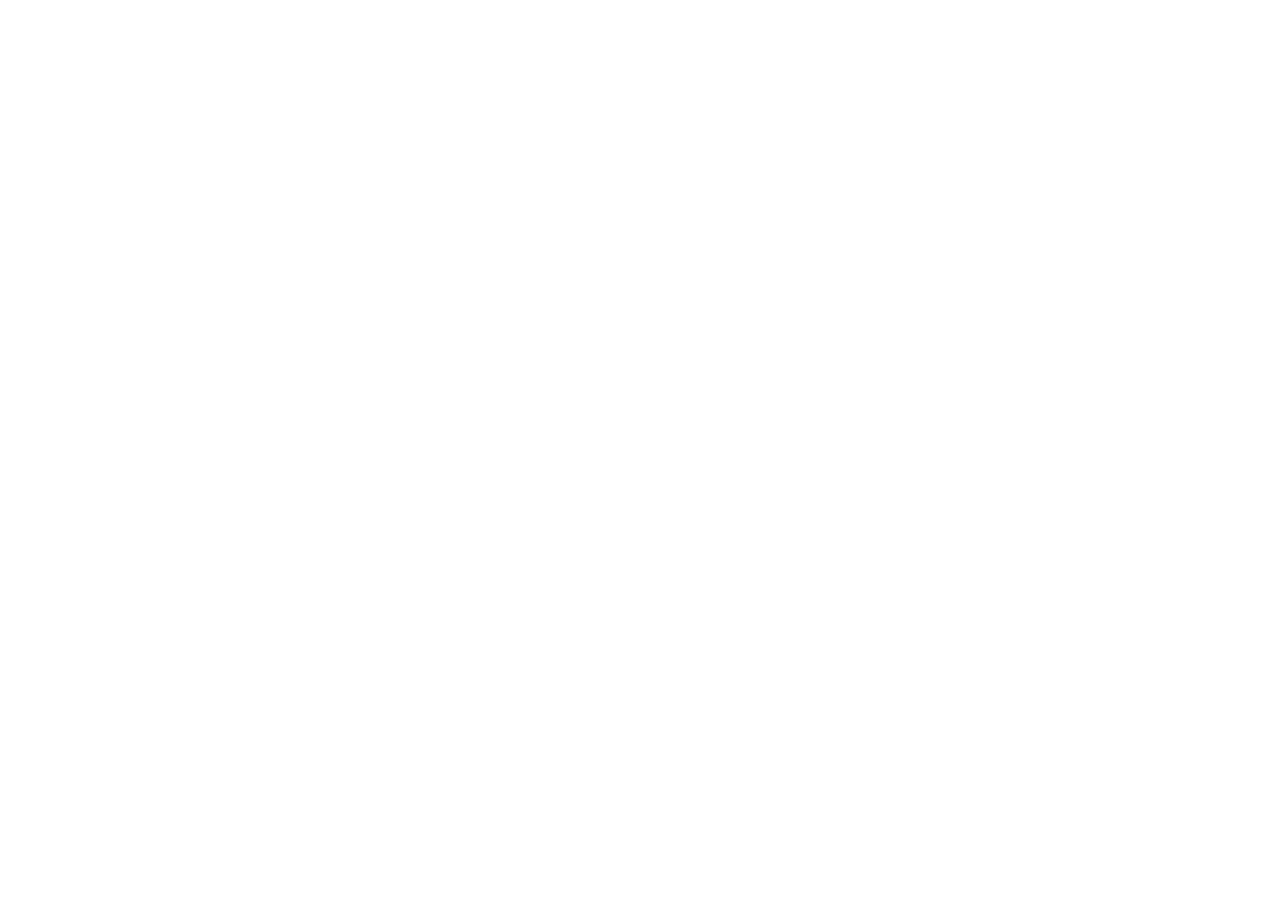
==== index.html @ 93f441d8 "Update index.html" ====
<!DOCTYPE html>
<html lang="en" dir="ltr"
style="backgroud-color: rgb(1253,234,103);
background: linear-gradient(to top , rgb(1253,234,103),);">
  <head>
    <meta charset="utf-8">
    <title> freefox </title>
    <link rel="icon" type="image/x-icon" href="favicon.ico">
    <link rel="shortcut icon" href="favicon.ico">
    <!-- Google fonts. -->
    <link href='https://fonts.googleapis.com/css?family=Bungee Outline' rel='stylesheet'/>
    <link href='https://fonts.googleapis.com/css?family=Varela Round' rel='stylesheet'/>
    <!-- Use font awesome icons. -->
    <script src="https://kit.fontawesome.com/a076d05399.js"></script>
    <!-- Use firebase app and database. -->
    <script src="https://www.gstatic.com/firebasejs/8.2.1/firebase-app.js"></script>
    <script src="https://www.gstatic.com/firebasejs/8.2.1/firebase-database.js"></script>

    <!-- The CSS and JS file must be declared after the things above-->
    <link rel="stylesheet" href="index.css"/>
    <script type="text/javascript" src="index.js"></script>

  </head>
  <body>

  </body>
</html>
---- index.css ----
body{
  /* https://www.color-hex.com/color/d3d3d3 */
  background-color: #fff; /*#f6f6f6, EBEBD3, fafafa*/
    font-weight: 900;

  overflow: hidden;
  animation: blur 0.5s ease-out;

}
p{fint font-size: 30px;}
*{
  outline: none;
  border: none;
  padding: 0;
  margin: 0;
  box-sizing: border-box;
}
#title_container{
  width: 100%;
  height: 225px;

  display: flex;
  justify-content: center;
  align-items: center;

  background-color:black;
  border-bottom: 5px solid #fff;
  box-shadow: 0 0 30px -18px #D64045;

}
#title_inner_container{
  width: 100%;
  height: 100%;

  display: flex;
  justify-content: center;
  align-items: center;

   background-color: #083D77; */
  border-radius: 200px;
}
#title{
  display: inline-block;
  color: #fff;/*EBEBD3, C5283D*/
  font-size: 55px;
  letter-spacing: 2px;
  user-select: none;
}

#join_container{
  width: 100%;
  height: 200px;

  display: flex;
  justify-content: center;
  align-items: center;

  float: left;
  margin-top: 80px;

}
#join_inner_container{
  width: 50%;
  height: 100%;
}
#join_input_container{
  width: 100%;
  height: 50px;

  display: flex;
  justify-content: center;
  align-items: center;

  float: left;
}
#join_input{
  width: 60%;
  height: 40px;

  color: #1D3354;
  font-family: Varela Round;
  font-size: 15px;
  font-weight: bold;
  text-align: center;
  background-color: Transparent;
  border-bottom: 2px dashed #1D3354;

}
#join_input:focus{
  box-shadow: 0 10px 30px -17px #1D3354;
}
#join_button_container{
  width: 100%;
  height: 50px;

  display: flex;
  justify-content: center;
  align-items: center;

  float: left;
}
#join_button{
  width: 60%;
  height: 40px;

  font-family: Varela Round;
  font-size: 15px;
  font-weight: bold;
  text-align: center;
  color:black;
}

#chat_container{

  display: flex;
  justify-content: center;
border:1px solid black;
  float: left;
  margin-top: 40px;
  /* Fade in container */
  animation: fadeIn 1s linear;
  overflow: auto;

}
#chat_inner_container{
  width: 100%;
  height: 100%;
}
#chat_content_container{
  width: 100%;
  height: 80%;

  float: left;
  overflow-y: auto;
  font-family: Varela Round;

  padding-left: 15px;
  padding-right: 15px;
  border:1px solid black;
}
#chat_input_container{
  width: 100%;
  height: 20%;

  float: left;
  border-bottom: 2px dashed #1D3354;
  background-color: Transparent;

  padding-left: 15px;
  padding-right: 15px;
  font-family: Varela Round;
  margin-top: 10px;
  margin-bottom: 60px;
}
#chat_input{
  width: 95%;
  height: 100%;
  float: left;
  background-color: Transparent;
  color: black;
  font-size: 15px;
}
#chat_input_send{
  width: 5%;
  height: 100%;
  float: left;
  font-size: 18px;
  background-color: Transparent;
  text-align: right;
  color: red;
}
#chat_input_send.enabled{
  color: blue;
  background-color: Transparent;
  cursor: pointer;

}
#chat_logout_container{
  width: 100%;
  display: inline-block;

  display: flex;
  justify-content: center;
  align-items: center;

  float: left;
  margin-top: 20px;
}
#chat_logout{
  color: black;
  cursor: pointer;

}
#chat_logout:hover{
  text-decoration: underline;
}
.message_container{
  width: 100%;
  display: inline-block;
  margin-bottom: 20px;

}
.message_inner_container{
  width: 100%;
  display: inline-block;

  color: #1D3354;
}
.message_user_container{
  width: 100%;
  display: inline-block;
}
.message_user{
  font-weight: bold;
  font-size: 14px;
}
.message_content_container{
  width: 100%;
  display: inline-block;

  white-space: pre-wrap;
  word-wrap: break-word;
}
.message_content{
  font-weight: normal;
  font-size: 14px;
  margin-top: 5px;
}

.enabled{
  transition: background-color 0.5s;
  color: #fff;
  background-color: rgb(128,0,255);
  cursor: pointer;
}
#title_container.chat_title_container{
  transition: 0.8s;
  transition-timing-function: ease-in-out;
  height: 100px;
}
#title.chat_title{
  transition: 0.8s;
  font-size: 47px;
}
.loader_container{
  width: 100%;
  height: 100%;

  display: flex;
  justify-content: center;
  align-items: center;
}
.loader {
  border-radius: 50%;
  width: 40px;
  height: 40px;
  animation: spin 1s linear infinite;

  border-top: 6px solid #D64045;
  border-bottom: 6px solid #1D3354;
  border-left: 6px solid #E9FFF9;
  border-right: 6px solid #E9FFF9;
}

@keyframes spin {
  0% { transform: rotate(0deg); }
  100% { transform: rotate(360deg); }
}
@keyframes fadeIn {
   0% {opacity: 0;}
   100% {opacity: 1;}
}
@keyframes blur {
  0% {filter: blur(5px);}
  100% {}
}
@media (min-height: 900px) and (max-height:10000000px){#chat_container {height:1100px;
width:100%;}}
@media (min-height:10px)and (max-height: 900px){
	#chat_container {height:500px;
width:100%;}
}
::selection {
  background-color: #D64045;
  color: #fff;
}
/* width */
::-webkit-scrollbar {
  width: 6px;
}
/* Track */
::-webkit-scrollbar-track {
  background: #cccs;
}
/* Handle */
::-webkit-scrollbar-thumb {
  background: #D64045;
  border-radius: 5px;
}
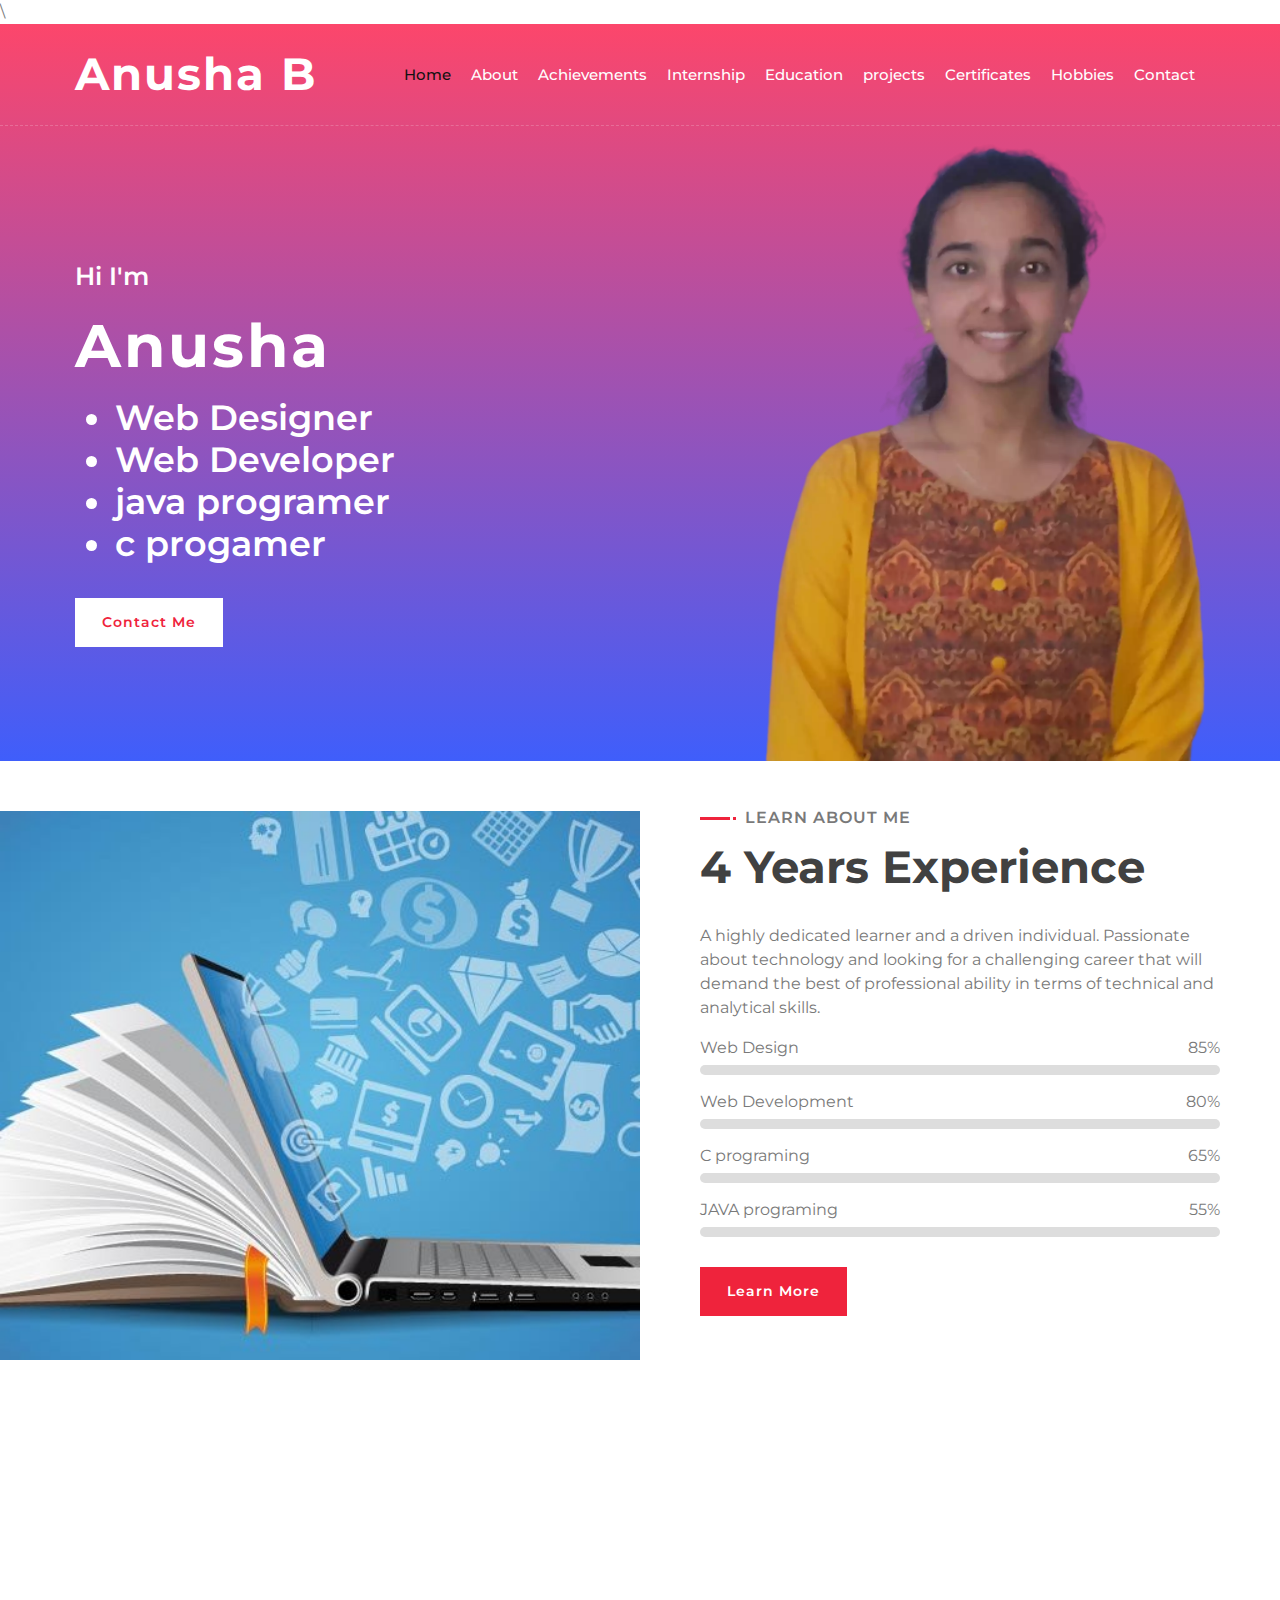
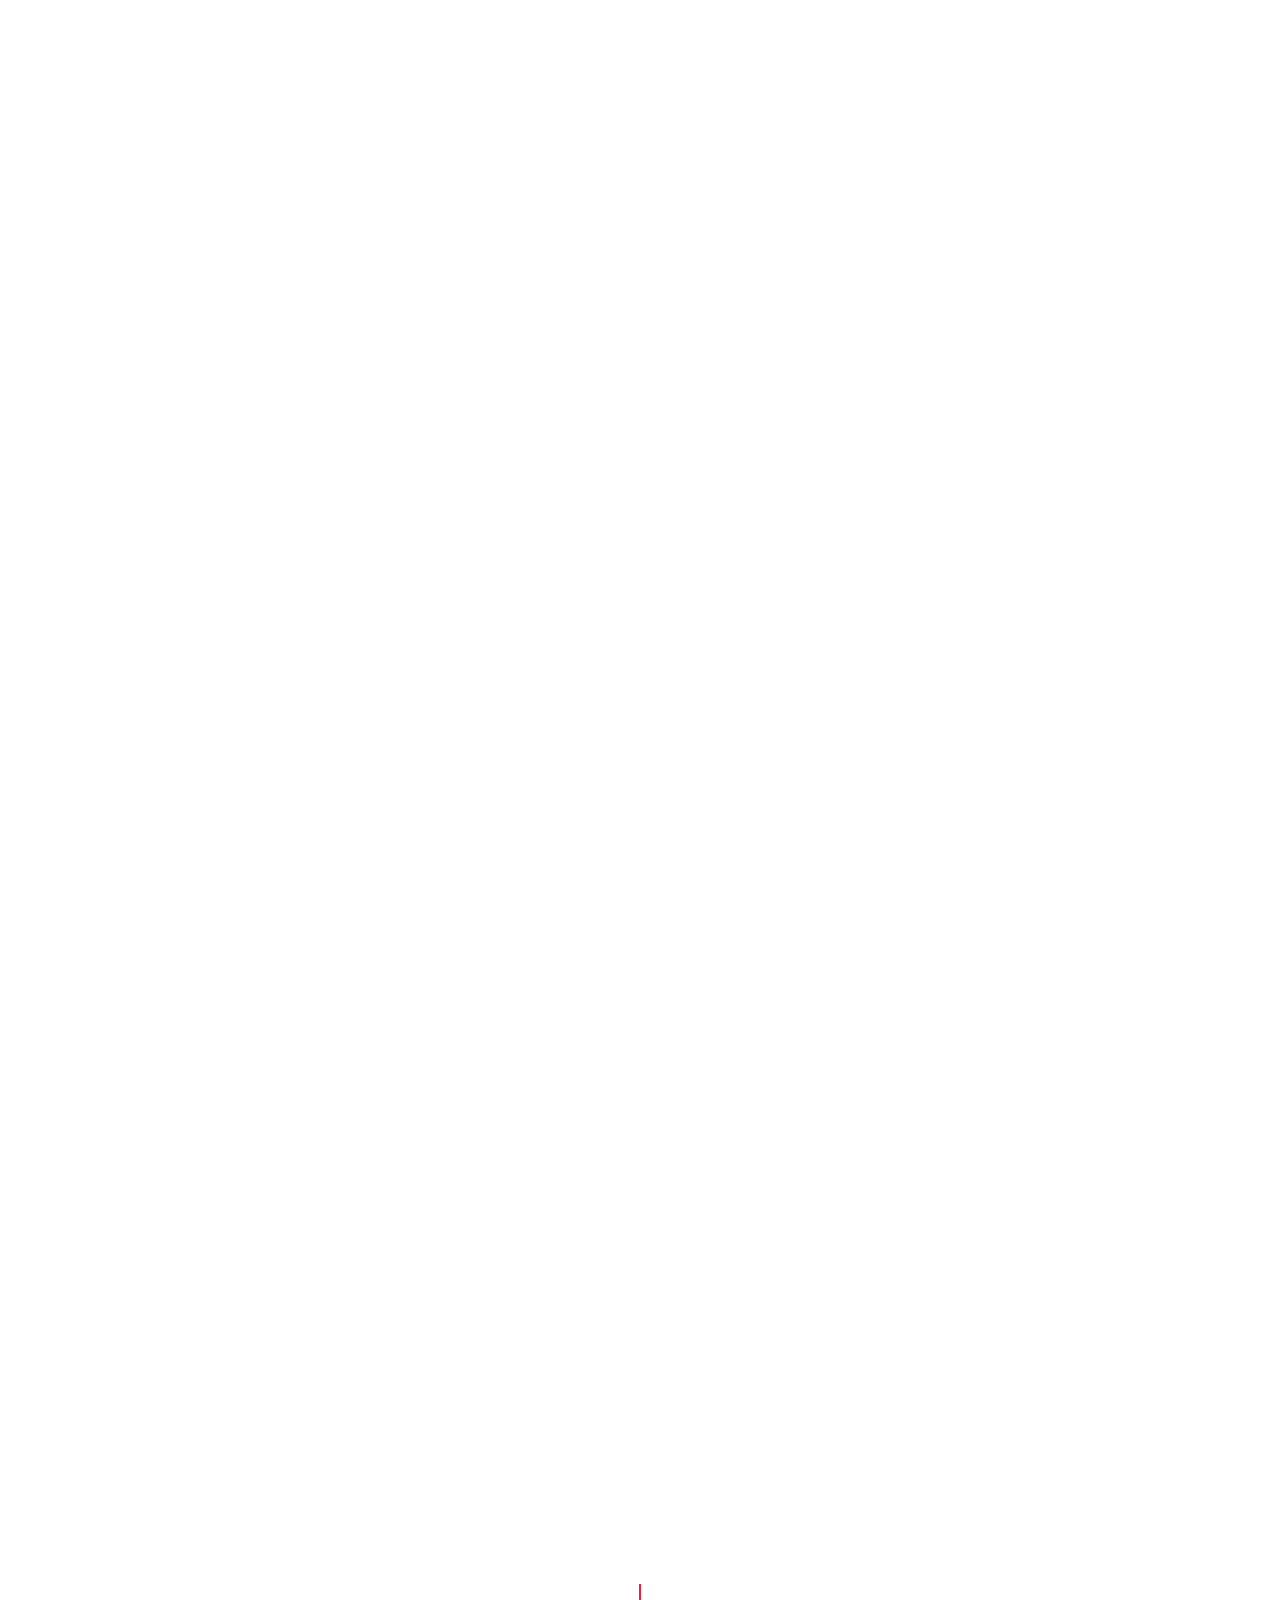
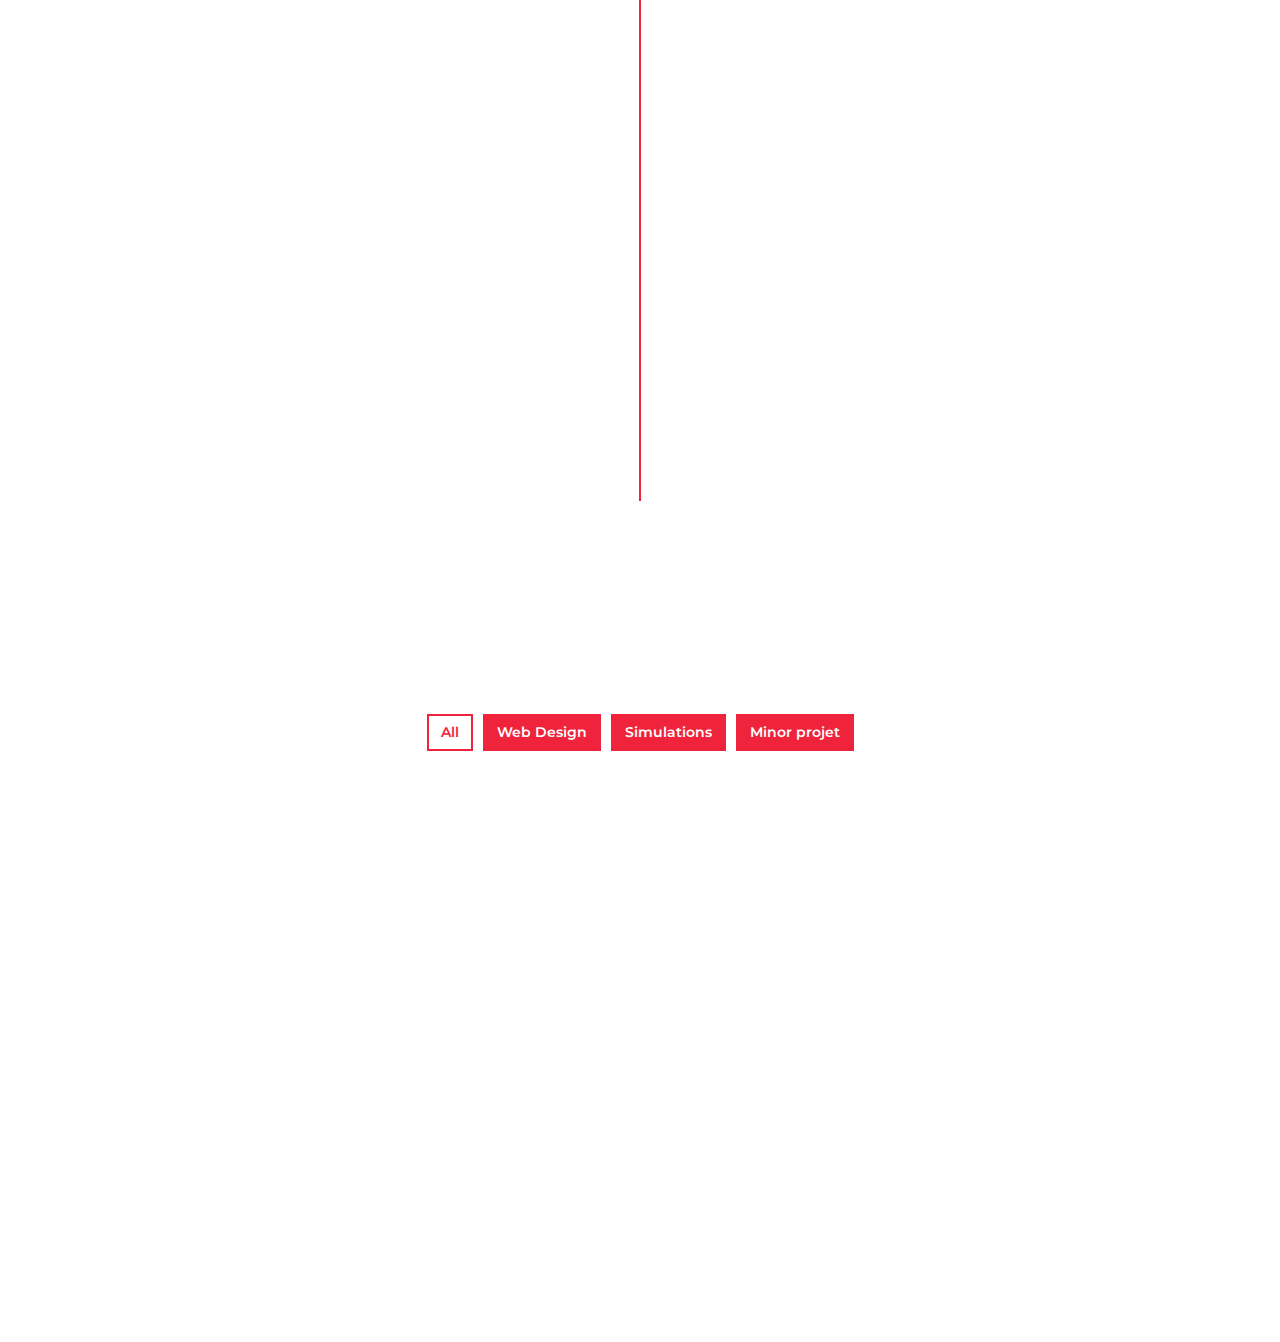
==== commit 636d4257: "Add files via upload" ====
--- a/index.html
+++ b/index.html
@@ -1,27 +1,411 @@
 <!DOCTYPE html>
-<html lang="en" dir="ltr"
-style="backgroud-color: rgb(1253,234,103);
-background: linear-gradient(to top , rgb(1253,234,103),);">
-  <head>
-    <meta charset="utf-8">
-    <title> freefox </title>
-    <link rel="icon" type="image/x-icon" href="favicon.ico">
-    <link rel="shortcut icon" href="favicon.ico">
-    <!-- Google fonts. -->
-    <link href='https://fonts.googleapis.com/css?family=Bungee Outline' rel='stylesheet'/>
-    <link href='https://fonts.googleapis.com/css?family=Varela Round' rel='stylesheet'/>
-    <!-- Use font awesome icons. -->
-    <script src="https://kit.fontawesome.com/a076d05399.js"></script>
-    <!-- Use firebase app and database. -->
-    <script src="https://www.gstatic.com/firebasejs/8.2.1/firebase-app.js"></script>
-    <script src="https://www.gstatic.com/firebasejs/8.2.1/firebase-database.js"></script>
-
-    <!-- The CSS and JS file must be declared after the things above-->
-    <link rel="stylesheet" href="index.css"/>
-    <script type="text/javascript" src="index.js"></script>
-
-  </head>
-  <body>
-
-  </body>
+<html lang="en">
+    <head>
+        <meta charset="utf-8">
+        <title>Anusha B</title>
+        <link rel="image/x-icon"  href="img/icon.ico">
+        <link rel="shortcut icon"  href="img/icon.ico">
+       
+        
+        
+        <link href="https://fonts.googleapis.com/css2?family=Montserrat:wght@300;400;500;600;700&display=swap" rel="stylesheet">
+
+        
+        <link href="https://stackpath.bootstrapcdn.com/bootstrap/4.4.1/css/bootstrap.min.css" rel="stylesheet">
+        <link href="https://cdnjs.cloudflare.com/ajax/libs/font-awesome/5.10.0/css/all.min.css" rel="stylesheet">
+        <link href="lib/animate/animate.min.css" rel="stylesheet">
+        <link href="lib/owlcarousel/assets/owl.carousel.min.css" rel="stylesheet">
+        <link href="lib/lightbox/css/lightbox.min.css" rel="stylesheet">
+        <link rel="stylesheet" href="https://cdnjs.cloudflare.com/ajax/libs/font-awesome/4.7.0/css/font-awesome.min.css">
+        
+        <link href="css/style.css" rel="stylesheet">
+    </head>
+
+    <body data-spy="scroll" data-target=".navbar" data-offset="51">
+        \
+        <div class="navbar navbar-expand-lg bg-light navbar-light">
+            <div class="container-fluid">
+                <a href="index.html" class="navbar-brand">Anusha B</a>
+                <button type="button" class="navbar-toggler" data-toggle="collapse" data-target="#navbarCollapse">
+                    <span class="navbar-toggler-icon"></span>
+                </button>
+
+                <div class="collapse navbar-collapse justify-content-between" id="navbarCollapse">
+                    <div class="navbar-nav ml-auto">
+                        <a href="#home" class="nav-item nav-link active">Home</a>
+                        <a href="#about" class="nav-item nav-link">About</a>
+                        <a href="#service" class="nav-item nav-link">Achievements</a>
+                        <a href="#review" class="nav-item nav-link">Internship</a> 
+                        <a href="#experience" class="nav-item nav-link">Education</a>
+                        <a href="#portfolio" class="nav-item nav-link">projects</a>
+                        <a href="#team" class="nav-item nav-link">Certificates</a>
+                        <a href="#blog" class="nav-item nav-link">Hobbies</a>
+                        <a href="#contact" class="nav-item nav-link">Contact</a>
+                    </div>
+                </div>
+            </div>
+        </div>
+        
+
+
+        
+        <div class="hero" id="home">
+            <div class="container-fluid">
+                <div class="row align-items-center">
+                    <div class="col-sm-12 col-md-6">
+                        <div class="hero-content">
+                            <div class="hero-text">
+                                <p>Hi I'm</p>
+                                <h1>Anusha</h1>
+                                <h2><ul class=" wow fadeInUp">
+                                    <li>Web Designer</li> 
+                                    <li>Web Developer </li> 
+                                    <li> java programer</li> 
+                                    <li>c progamer</li> 
+                                 </ul><h2>  
+                            </div>
+                            <div class="hero-btn">
+                              
+                                <a class="btn" href="">Contact Me</a>
+                            </div>
+                        </div>
+                    </div>
+                    <div class="col-sm-12 col-md-6 d-none d-md-block">
+                        <div class="hero-image">
+                            <img src="img/hero.png" alt="Hero Image">
+                        </div>
+                    </div>
+                </div>
+            </div>
+        </div>
+
+        <div class="about wow fadeInUp" data-wow-delay="0.1s" id="about">
+            <div class="container-fluid">
+                <div class="row align-items-center">
+                    <div class="col-lg-6">
+                        <div class="about-img">
+                            <img src="img/about.jpg" alt="Image" >
+                        </div>
+                    </div>
+                    <div class="col-lg-6">
+                        <div class="about-content">
+                            <div class="section-header text-left">
+                                <p>Learn About Me</p>
+                                <h2>4 Years Experience</h2>
+                            </div>
+                            <div class="about-text">
+                                <p>A highly dedicated learner and a driven individual. Passionate about technology and looking for a
+challenging career that will demand the best of professional ability in terms of technical and analytical skills.</p>
+                            </div>
+                            <div class="skills">
+                                <div class="skill-name">
+                                    <p>Web Design</p><p>85%</p>
+                                </div>
+                                <div class="progress">
+                                    <div class="progress-bar" role="progressbar" aria-valuenow="85" aria-valuemin="0" aria-valuemax="100"></div>
+                                </div>
+                                <div class="skill-name">
+                                    <p>Web Development</p><p>80%</p>
+                                </div>
+                                <div class="progress">
+                                    <div class="progress-bar" role="progressbar" aria-valuenow="80" aria-valuemin="0" aria-valuemax="100"></div>
+                                </div>
+                                <div class="skill-name">
+                                    <p>C programing</p><p>65%</p>
+                                </div>
+                                <div class="progress">
+                                    <div class="progress-bar" role="progressbar" aria-valuenow="65" aria-valuemin="0" aria-valuemax="100"></div>
+                                </div>
+                                <div class="skill-name">
+                                    <p>JAVA programing</p><p>55%</p>
+                                </div>
+                                <div class="progress">
+                                    <div class="progress-bar" role="progressbar" aria-valuenow="55" aria-valuemin="0" aria-valuemax="100"></div>
+                                </div>
+                            </div>
+                            <a class="btn" href="">Learn More</a>
+                        </div>
+                    </div>
+                </div>
+            </div>
+        </div>
+
+
+        <div class="banner wow zoomIn" data-wow-delay="0.1s">
+            <div class="container">
+                <div class="section-header text-center">
+                    <p>I Am Interested in</p>
+                    <h2>Getting A <span>Special</span> job</h2>
+                </div>
+                <div class="container banner-text">
+                    <p>
+                      I am a highly dedicated learner and a driven individual. Passionate about technology and looking for a challenging career that will demand the best of professional ability in terms of technical and analytical skills.
+                    </p>
+                    
+                </div>
+            </div>
+        </div>
+
+        <div class="service" id="service">
+            <div class="container">
+                <div class="section-header text-center wow zoomIn" data-wow-delay="0.1s">
+                    <p >Ahievements</p>
+                    
+                </div>
+                <div class="row">
+                    <div class="col-lg-6 wow fadeInUp" data-wow-delay="0.2s">
+                        <div class="service-item">
+                            <div class="service-icon">
+                                <i class="fas fa-medal"></i>
+                            </div>
+                            <div class="service-text">
+                                <h3>Sri.Narasimhaprasad memorial Gold Medal</h3>
+                                <p>NIE college  --2019
+                                    
+                                </p>
+                            </div>
+                        </div>
+                    </div>
+                    <div class="col-lg-6 wow fadeInUp" data-wow-delay="0.4s">
+                        <div class="service-item">
+                            <div class="service-icon">
+                                <i class="fas fa-medal"></i>
+                            </div>
+                            <div class="service-text">
+                                <h3>Sri.Harinath Gold Medal </h3>
+                                <p>
+                                    NIE college  --2019
+                                </p>
+                            </div>
+                        </div>
+                    </div>
+                    <div class="col-lg-6 wow fadeInUp" data-wow-delay="0.6s">
+                        <div class="service-item">
+                            <div class="service-icon">
+                                <i class="fas fa-medal"></i>
+                            </div>
+                            <div class="service-text">
+                                <h3>Prof.SAprameya memorial Gold Medal</h3>
+                                <p>
+                                    NIE college  --2019
+                                </p>
+                            </div>
+                        </div>
+                    </div>
+                    <div class="col-lg-6 wow fadeInUp" data-wow-delay="0.8s">
+                        <div class="service-item">
+                            <div class="service-icon">
+                                <i class="fa fa-bullhorn"></i>
+                            </div>
+                            <div class="service-text">
+                                <h3>First Place</h3>
+                                <p>
+                                    District Level Debate competition, Karnataka State Student Welfare Fund --2017 & 16
+                                </p>
+                            </div>
+                        </div>
+                    </div>
+                </div>
+            </div>
+        </div>
+
+
+        
+         <a href='https://www.kaynestechnology.net/en'><div class="testimonial wow fadeInUp" data-wow-delay="0.1s" id="review">
+            <div class="container">
+                <div class="testimonial-icon">
+                    <i class="fa fa-cogs"></i>
+                </div>
+                <div class="owl-carousel testimonials-carousel">
+                    <div class="testimonial-item">
+                        <div class="testimonial-img">
+                            <img src="img/kay.png" alt="Image">
+                        </div>
+                        <div class="testimonial-text">
+                           <h1>Kaynes technologies</h1>
+                               <h3>internship  (.march 2021 - april 2021.)</h3>
+                           <p>– Involved in all the aspects of Electronic Printed Circuit Board Assembly</p>
+                        </div>
+                    </div>
+                    
+                </div>
+            </div>
+        </div></a>
+
+
+        <div class="experience" id="experience">
+            <div class="container">
+                <header class="section-header text-center wow zoomIn" data-wow-delay="0.1s">
+                    <p>My knowledge</p>
+                    <h2>Education</h2>
+                </header>
+                <div class="timeline">
+                    <div class="timeline-item left wow slideInLeft" data-wow-delay="0.1s">
+                        <div class="timeline-text">
+                            <div class="timeline-date">present</div>
+                            <h2>B.E</h2>
+                            <h4>9.745 cgpa - Department 1st rank</h4>
+                            <p>
+                                The National Institute of Engineering, Mysuru, karnataka.
+                            </p>
+                        </div>
+                    </div>
+                    <div class="timeline-item right wow slideInRight" data-wow-delay="0.1s">
+                        <div class="timeline-text">
+                            <div class="timeline-date">2018</div>
+                            <h2>Senior Secondary</h2>
+                            <h4>97.17%</h4>
+                            <p>
+                                Marimallappa’s PU College (Karnataka PU Board) mysuru, karnataka.
+                            </p>
+                        </div>
+                    </div>
+                    <div class="timeline-item left wow slideInLeft" data-wow-delay="0.1s">
+                        <div class="timeline-text">
+                            <div class="timeline-date">2016</div>
+                            <h2>Secondary<h2>
+                            <h4>99.68% - state 3rd rank</h4>
+                            <p>Teresian Convent Girls High School, Mysuru, karnataka.</p>
+                            
+                        </div>
+                    </div>
+                    
+                </div>
+            </div>
+        </div>
+       
+                <div class="portfolio" id="portfolio">
+            <div class="container">
+                <div class="section-header text-center wow zoomIn" data-wow-delay="0.1s">
+                    <p>My Portfolio</p>
+                    <h2>My Excellent Portfolio</h2>
+                </div>
+                <div class="row">
+                    <div class="col-12">
+                        <ul id="portfolio-filter">
+                            <li data-filter="*" class="filter-active">All</li>
+                            <li data-filter=".filter-1">Web Design</li>
+                            <li data-filter=".filter-2">Simulations</li>
+                            <li data-filter=".filter-3">Minor projet</li>
+                        </ul>
+                    </div>
+                </div>
+                <div class="row portfolio-container">
+                    <div class="col-lg-4 col-md-6 col-sm-12 portfolio-item filter-1 wow fadeInUp" data-wow-delay="0.0s">
+                        <div class="portfolio-wrap">
+                            <div class="portfolio-img">
+                                <img src="img/portfolio-1.jpg" alt="Image">
+                            </div>
+                            <div class="portfolio-text">
+                                <h3>pongi</h3>
+                                <a class="btn" href="img/portfolio-1.jpg" data-lightbox="portfolio">+</a>
+                            </div>
+                        </div>
+                    </div>
+                    <div class="col-lg-4 col-md-6 col-sm-12 portfolio-item filter-2 wow fadeInUp" data-wow-delay="0.2s">
+                        <div class="portfolio-wrap">
+                            <div class="portfolio-img">
+                                <img src="img/portfolio-2.jpg" alt="Image">
+                            </div>
+                            <div class="portfolio-text">
+                                <h3>chongi</h3>
+                                <a class="btn" href="img/portfolio-2.jpg" data-lightbox="portfolio">+</a>
+                            </div>
+                        </div>
+                    </div>
+                   
+                    <div class="col-lg-4 col-md-6 col-sm-12 portfolio-item filter-1 wow fadeInUp" data-wow-delay="0.6s">
+                        <div class="portfolio-wrap">
+                            <div class="portfolio-img">
+                                <img src="img/portfolio-4.jpg" alt="Image">
+                            </div>
+                            <div class="portfolio-text">
+                                <h3>topmi</h3>
+                                <a class="btn" href="img/portfolio-4.jpg" data-lightbox="portfolio">+</a>
+                            </div>
+                        </div>
+                    </div>
+                    <div class="col-lg-4 col-md-6 col-sm-12 portfolio-item filter-2 wow fadeInUp" data-wow-delay="0.8s">
+                        <div class="portfolio-wrap">
+                            <div class="portfolio-img">
+                                <img src="img/portfolio-5.jpg" alt="Image">
+                            </div>
+                            <div class="portfolio-text">
+                                <h3>babul</h3>
+                                <a class="btn" href="img/portfolio-5.jpg" data-lightbox="portfolio">+</a>
+                            </div>
+                        </div>
+                    </div>
+                    <div class="col-lg-4 col-md-6 col-sm-12 portfolio-item filter-3 wow fadeInUp" data-wow-delay="1s">
+                        <div class="portfolio-wrap">
+                            <div class="portfolio-img">
+                                <img src="img/portfolio-6.jpg" alt="Image">
+                            </div>
+                            <div class="portfolio-text">
+                                <h3>dingy</h3>
+                                <a class="btn" href="img/portfolio-6.jpg" data-lightbox="portfolio">+</a>
+                            </div>
+                        </div>
+                    </div>
+                </div>
+            </div>
+        </div>
+       
+         <!-- Footer Start -->
+        <div class="footer wow fadeIn" data-wow-delay="0.3s">
+            <div class="container-fluid">
+                <div class="container">
+                    <div class="footer-info">
+                        <h2>Anusha B</h2>
+                        <h3>alanahalli, mysuru, karnataka.</h3>
+                         <div class="footer-social"><div class="footer-menu">
+                          <a href="href="tel:9019857187" target='_blank'><p><i class="fa fa-phone"></i>call me : 9019857187</p></a>
+                            <a href="mailto:anusha16102000@gmail.com" target='_blank'><p> <i class="fa fa-envelope"></i>  anusha16102000@gmail.com</p></a>
+                        </div>
+                       
+                            
+                      
+                            <a href="https://join.skype.com/invite/xIB7ekqmcqmt" target='_blank'><i class="fab fa-skype" ></i></a>
+                            <a href="https://wa.me/919019857187" target='_blank'><i class="fa fa-whatsapp" ></i></a>
+                            <a href="https://www.linkedin.com/in/anusha16102000" target='_blank'><i class="fab fa-linkedin-in"></i></a>
+                        
+                    </div>
+                </div>
+                <div class="container copyright">
+                    <p>&copy; <a href="#">Anusha</a>, All Right Reserved 2022</p>
+                </div>
+            </div>
+        </div>
+        <!-- Footer End -->
+        
+        
+        
+        <!-- Back to top button -->
+        <a href="#" class="btn back-to-top"><i class="fa fa-chevron-up"></i></a>
+        
+        
+        <!-- Pre Loader -->
+        <div id="loader" class="show">
+            <div class="loader"></div>
+        </div>
+
+        
+        <!-- JavaScript Libraries -->
+        <script src="https://code.jquery.com/jquery-3.4.1.min.js"></script>
+        <script src="https://stackpath.bootstrapcdn.com/bootstrap/4.4.1/js/bootstrap.bundle.min.js"></script>
+        <script src="lib/easing/easing.min.js"></script>
+        <script src="lib/wow/wow.min.js"></script>
+        <script src="lib/waypoints/waypoints.min.js"></script>
+        <script src="lib/typed/typed.min.js"></script>
+        <script src="lib/owlcarousel/owl.carousel.min.js"></script>
+        <script src="lib/isotope/isotope.pkgd.min.js"></script>
+        <script src="lib/lightbox/js/lightbox.min.js"></script>
+        
+        <!-- Contact Javascript File -->
+        <script src="mail/jqBootstrapValidation.min.js"></script>
+        <script src="mail/contact.js"></script>
+
+        <!-- Template Javascript -->
+        <script src="js/main.js"></script>
+    </body>
 </html>
--- a/css/style.css
+++ b/css/style.css
@@ -0,0 +1,1592 @@
+
+body {
+    color: #797979;
+    background: #ffffff;
+    font-family: 'Montserrat', sans-serif;
+}
+
+h1,
+h2, 
+h3, 
+h4,
+h5, 
+h6 {
+    color: #414141;
+}
+
+a {
+    color: #313131;
+    transition: .3s;
+}
+
+a:hover,
+a:active,
+a:focus {
+    color: #EF233C;
+    outline: none;
+    text-decoration: none;
+}
+
+.btn:focus,
+.form-control:focus {
+    box-shadow: none;
+}
+
+.container-fluid {
+    max-width: 1366px;
+}
+
+.btn {
+    padding: 12px 25px;
+    font-size: 14px;
+    font-weight: 600;
+    letter-spacing: 1px;
+    color: #ffffff;
+    background: #EF233C;
+    border: 2px solid transparent;
+    border-radius: 0;
+    box-shadow: inset 0 0 0 50px #EF233C;
+    transition: ease-out 0.3s;
+    -webkit-transition: ease-out 0.3s;
+    -moz-transition: ease-out 0.3s;
+}
+
+.btn:hover {
+    color: #EF233C;
+    background: transparent;
+    box-shadow: inset 0 0 0 0 #EF233C;
+    border-color: #EF233C;
+}
+
+#loader {
+    position: fixed;
+    top: 0;
+    right: 0;
+    bottom: 0;
+    left: 0;
+    display: flex;
+    align-items: center;
+    justify-content: center;
+    background: #ffffff;
+    opacity: 0;
+    visibility: hidden;
+    -webkit-transition: opacity .3s ease-out, visibility 0s linear .3s;
+    -o-transition: opacity .3s ease-out, visibility 0s linear .3s;
+    transition: opacity .3s ease-out, visibility 0s linear .3s;
+    z-index: 999;
+}
+
+#loader.show {
+    -webkit-transition: opacity .6s ease-out, visibility 0s linear 0s;
+    -o-transition: opacity .6s ease-out, visibility 0s linear 0s;
+    transition: opacity .6s ease-out, visibility 0s linear 0s;
+    visibility: visible;
+    opacity: 1;
+}
+
+#loader .loader {
+    position: relative;
+    width: 45px;
+    height: 45px;
+    border: 5px solid #dddddd;
+    border-top: 5px solid #EF233C;
+    border-radius: 50%;
+    -webkit-animation: spin 2s linear infinite;
+    animation: spin 2s linear infinite;
+}
+
+@-webkit-keyframes spin {
+    0% { -webkit-transform: rotate(0deg); }
+    100% { -webkit-transform: rotate(360deg); }
+}
+
+@keyframes spin {
+    0% { transform: rotate(0deg); }
+    100% { transform: rotate(360deg); }
+}
+
+.back-to-top {
+    position: fixed;
+    display: none;
+    width: 44px;
+    height: 44px;
+    padding: 8px 0;
+    text-align: center;
+    line-height: 1;
+    font-size: 22px;
+    right: 15px;
+    bottom: 15px;
+    z-index: 9;
+}
+
+.back-to-top i {
+    color: #ffffff;
+}
+
+.back-to-top:hover i {
+    color: #414141;
+}
+
+
+/**********************************/
+/*********** Nav Bar CSS **********/
+/**********************************/
+.navbar {
+    position: relative;
+    transition: .5s;
+    z-index: 999;
+}
+
+.navbar.nav-sticky {
+    position: fixed;
+    top: 0;
+    width: 100%;
+    box-shadow: 0 2px 5px rgba(0, 0, 0, .3);
+}
+
+.navbar .navbar-brand {
+    margin: 0;
+    font-size: 45px;
+    line-height: 0px;
+    font-weight: 700;
+    letter-spacing: 2px;
+    transition: .5s;
+    
+}
+
+.navbar .navbar-brand img {
+    max-width: 100%;
+    max-height: 40px;
+}
+
+.navbar .dropdown-menu {
+    margin-top: 0;
+    border: 0;
+    border-radius: 0;
+    background: #f8f9fa;
+}
+
+@media (min-width: 992px) {
+    .navbar {
+        position: absolute;
+        width: 100%;
+        padding: 30px 60px;
+        background: transparent !important;
+        border-bottom: 1px dashed rgba(256, 256, 256, .2);
+        z-index: 9;
+    }
+    
+    .navbar.nav-sticky {
+        padding: 10px 60px;
+        background: #ffffff !important;
+    }
+    
+    .navbar .navbar-brand {
+        color: #ffffff;
+    }
+    
+    .navbar.nav-sticky .navbar-brand {
+        color: #EF233C;
+    }
+
+    .navbar-light .navbar-nav .nav-link,
+    .navbar-light .navbar-nav .nav-link:focus {
+        padding: 10px 10px 8px 10px;
+        color: #ffffff;
+        font-size: 15px;
+        font-weight: 500;
+    }
+    
+    .navbar-light.nav-sticky .navbar-nav .nav-link,
+    .navbar-light.nav-sticky .navbar-nav .nav-link:focus {
+        color: #414141;
+    }
+
+    .navbar-light .navbar-nav .nav-link:hover,
+    .navbar-light .navbar-nav .nav-link.active {
+        color: #111111;
+    }
+    
+    .navbar-light.nav-sticky .navbar-nav .nav-link:hover,
+    .navbar-light.nav-sticky .navbar-nav .nav-link.active {
+        color: #EF233C;
+    }
+}
+
+@media (max-width: 991.98px) {   
+    .navbar {
+        padding: 15px;
+        background: #ffffff !important;
+    }
+    
+    .navbar .navbar-brand {
+        color: #EF233C;
+    }
+    
+    .navbar .navbar-nav {
+        margin-top: 15px;
+    }
+    
+    .navbar a.nav-link {
+        padding: 5px;
+    }
+    
+    .navbar .dropdown-menu {
+        box-shadow: none;
+    }
+}
+
+
+/*******************************/
+/********** Hero CSS ***********/
+/*******************************/
+.hero {
+    position: relative;
+    width: 100%;
+    margin-bottom: 45px;
+    padding: 120px 0 0 0;
+    overflow: hidden;
+    background: #FC466B; 
+background: linear-gradient(to top, #3F5EFB, #FC466B);
+ cursor:url(../image/h.png),pointer;, url(../img/hero-bg.jpg);
+    background-position: center;
+    background-repeat: no-repeat;
+    background-size: cover;
+}
+
+.hero .container-fluid {
+    padding: 0;
+}
+
+.hero .hero-image {
+    position: relative;
+    text-align: right;
+    padding-right: 75px;
+}
+
+.hero .hero-image img {
+    max-width: 80%;
+    max-height: 80%;
+}
+
+.hero .hero-content {
+    position: relative;
+    padding-left: 75px;
+    display: flex;
+    align-items: flex-start;
+    justify-content: center;
+    flex-direction: column;
+}
+
+.hero .hero-text p {
+    color: #ffffff;
+    font-size: 25px;
+    font-weight: 600;
+    margin-bottom: 15px;
+}
+
+.hero .hero-text h1 {
+    color: #ffffff;
+    font-size: 60px;
+    font-weight: 700;
+    letter-spacing: 3px;
+    margin-bottom: 15px;
+}
+
+.hero .hero-text h2 {
+    display: inline-block;
+    margin: 0;
+    height: 35px;
+    color: #ffffff;
+    font-size: 35px;
+    font-weight: 600;
+}
+
+.hero .hero-text .typed-text {
+    display: none;
+}
+
+.hero .hero-text .typed-cursor {
+    font-size: 35px;
+    font-weight: 300;
+    color: #ffffff;
+}
+
+.hero .hero-btn .btn {
+    margin-top: 35px;
+    color: #EF233C;
+    background: #ffffff;
+    box-shadow: inset 0 0 0 50px #ffffff;
+}
+
+.hero .hero-btn .btn:hover {
+    color: #ffffff;
+    background: transparent;
+    box-shadow: inset 0 0 0 0 #ffffff;
+    border-color: #ffffff;
+}
+
+.hero .hero-btn .btn:first-child {
+    margin-right: 10px;
+}
+
+@media (max-width: 991.98px) {
+    .hero {
+        padding-top: 60px;
+    }
+    
+    .hero .hero-content {
+        padding: 0 15px;
+    }
+    
+    .hero .hero-text p {
+        font-size: 20px;
+    }
+    
+    .hero .hero-text h1 {
+        font-size: 45px;
+    }
+    
+    .hero .hero-text h2 {
+        font-size: 25px;
+        height: 25px;
+    }
+    
+    .hero .hero-btn .btn {
+        padding: 12px 30px;
+        letter-spacing: 1px;
+    }
+}
+
+@media (max-width: 767.98px) {
+    .hero {
+        padding-top: 60px;
+        padding-bottom: 60px;
+    }
+    
+    .hero,
+    .hero .hero-text,
+    .hero .hero-btn {
+        width: 100%;
+        text-align: center;
+    }
+    
+    .hero .hero-text p {
+        font-size: 18px;
+    }
+    
+    .hero .hero-text h1 {
+        font-size: 35px;
+    }
+    
+    .hero .hero-text h2 {
+        font-size: 22px;
+        height: 22px;
+    }
+    
+    .hero .hero-btn .btn {
+        padding: 10px 15px;
+        letter-spacing: 1px;
+    }
+}
+
+@media (max-width: 575.98px) {
+    .hero .hero-text p {
+        font-size: 16px;
+    }
+    
+    .hero .hero-text h1 {
+        font-size: 30px;
+    }
+    
+    .hero .hero-text h2 {
+        font-size: 18px;
+        height: 18px;
+    }
+    
+    .hero .hero-btn .btn {
+        padding: 8px 10px;
+        letter-spacing: 0;
+    }
+}
+
+
+/*******************************/
+/******* Section Header ********/
+/*******************************/
+.section-header {
+    position: relative;
+    margin-bottom: 45px;
+}
+
+.section-header p {
+    display: inline-block;
+    margin: 0 30px;
+    margin-bottom: 10px;
+    padding-left: 15px;
+    position: relative;
+    font-size: 16px;
+    font-weight: 600;
+    letter-spacing: 1px;
+    text-transform: uppercase;
+    background: #ffffff;
+}
+
+.section-header p::before {
+    position: absolute;
+    content: "";
+    height: 3px;
+    top: 11px;
+    right: 0;
+    left: -30px;
+    background: #EF233C;
+    z-index: -1;
+}
+
+.section-header p::after {
+    position: absolute;
+    content: "";
+    width: 3px;
+    height: 3px;
+    top: 11px;
+    left: 3px;
+    background: #EF233C;
+    z-index: 1;
+}
+
+.section-header h2 {
+    margin: 0;
+    position: relative;
+    font-size: 45px;
+    font-weight: 700;
+}
+
+@media (max-width: 767.98px) {
+    .section-header h2 {
+        font-size: 30px;
+    }
+}
+
+
+/*******************************/
+/********** About CSS **********/
+/*******************************/
+.about {
+    position: relative;
+    width: 100%;
+    margin: -45px 0 45px 0;
+}
+
+.about .col-lg-6 {
+    padding: 0;
+}
+
+.about .section-header {
+    margin-bottom: 30px;
+}
+
+.about .about-img {
+    position: relative;
+    height: 100%;
+    padding-top:50px;
+}
+
+.about .about-img img {
+    position: relative;
+    width: 100%;
+    height: 100%;
+    object-fit: cover;
+}
+
+.about .about-content {
+    padding: 0 60px;
+}
+
+.about .about-text p {
+    font-size: 16px;
+}
+
+.about .skills {
+    margin-bottom: 30px;
+}
+
+.about .skill-name {
+    margin-top: 15px;
+}
+
+.about .skill-name p {
+    display: inline-block;
+    margin-bottom: 5px;
+    font-size: 16px;
+    font-weight: 400;
+}
+
+.about .skill-name p:last-child {
+    float: right;
+}
+
+.about .progress {
+    height: 10px;
+    border-radius: 10px;
+    background: #dddddd;
+}
+
+.about .progress .progress-bar {
+    width: 0px;
+    background: #EF233C;
+    border-radius: 10px;
+    transition: 2s;
+}
+
+.about .about-text a.btn {
+    margin-top: 15px;
+}
+
+@media (max-width: 991.98px) {
+    .about .about-content {
+        padding: 45px 15px 0 15px;
+    }
+}
+
+
+/*******************************/
+/******* Experience CSS ********/
+/*******************************/
+.experience {
+    position: relative;
+    padding: 45px 0 15px 0;
+}
+
+.experience .timeline {
+    position: relative;
+    width: 100%;
+}
+
+.experience .timeline::after {
+    content: '';
+    position: absolute;
+    width: 2px;
+    background: #EF233C;
+    top: 0;
+    bottom: 0;
+    left: 50%;
+    margin-left: -1px;
+}
+
+.experience .timeline .timeline-item {
+    position: relative;
+    background: inherit;
+    width: 50%;
+    margin-bottom: 30px;
+}
+
+.experience .timeline .timeline-item.left {
+    left: 0;
+    padding-right: 30px;
+}
+
+.experience .timeline .timeline-item.right {
+    left: 50%;
+    padding-left: 30px;
+}
+
+.experience .timeline .timeline-item::after {
+    content: '';
+    position: absolute;
+    width: 16px;
+    height: 16px;
+    top: 48px;
+    right: -8px;
+    background: #ffffff;
+    border: 2px solid #EF233C;
+    border-radius: 16px;
+    z-index: 1;
+}
+
+.experience .timeline .timeline-item.right::after {
+    left: -8px;
+}
+
+.experience .timeline .timeline-item::before {
+  content: '';
+  position: absolute;
+  width: 0;
+  height: 0;
+  top: 46px;
+  right: 10px;
+  z-index: 1;
+  border: 10px solid;
+  border-color: transparent transparent transparent #dddddd;
+}
+
+.experience .timeline .timeline-item.right::before {
+  left: 10px;
+  border-color: transparent #dddddd transparent transparent;
+}
+
+.experience .timeline .timeline-date {
+    position: absolute;
+    width: 100%;
+    top: 44px;
+    font-size: 16px;
+    font-weight: 600;
+    color: #EF233C;
+    text-transform: uppercase;
+    letter-spacing: 1px;
+    z-index: 1;
+}
+
+.experience .timeline .timeline-item.left .timeline-date {
+    text-align: left;
+    left: calc(100% + 55px);
+}
+
+.experience .timeline .timeline-item.right .timeline-date {
+    text-align: right;
+    right: calc(100% + 55px);
+}
+
+.experience .timeline .timeline-text {
+    padding: 30px;
+    background: #ffffff;
+    position: relative;
+    border-right: 5px solid #dddddd;
+    box-shadow: 0 0 60px rgba(0, 0, 0, .08);
+}
+
+.experience .timeline .timeline-item.right .timeline-text {
+    border-right: none;
+    border-left: 5px solid #dddddd;
+}
+
+.experience .timeline .timeline-text h2 {
+    margin: 0 0 5px 0;
+    font-size: 22px;
+    font-weight: 600;
+}
+
+.experience .timeline .timeline-text h4 {
+    margin: 0 0 10px 0;
+    font-size: 16px;
+    font-style: italic;
+    font-weight: 400;
+}
+
+.experience .timeline .timeline-text p {
+    margin: 0;
+    font-size: 16px;
+}
+
+@media (max-width: 767.98px) {
+    .experience .timeline::after {
+        left: 8px;
+    }
+
+    .experience .timeline .timeline-item {
+        width: 100%;
+        padding-left: 38px;
+    }
+    
+    .experience .timeline .timeline-item.left {
+        padding-right: 0;
+    }
+    
+    .experience .timeline .timeline-item.right {
+        left: 0%;
+        padding-left: 38px;
+    }
+
+    .experience .timeline .timeline-item.left::after, 
+    .experience .timeline .timeline-item.right::after {
+        left: 0;
+    }
+    
+    .experience .timeline .timeline-item.left::before,
+    .experience .timeline .timeline-item.right::before {
+        left: 18px;
+        border-color: transparent #dddddd transparent transparent;
+    }
+    
+    .experience .timeline .timeline-item.left .timeline-date,
+    .experience .timeline .timeline-item.right .timeline-date {
+        position: relative;
+        top: 0;
+        right: auto;
+        left: 0;
+        text-align: left;
+        margin-bottom: 10px;
+    }
+    
+    .experience .timeline .timeline-item.left .timeline-text,
+    .experience .timeline .timeline-item.right .timeline-text {
+        border-right: none;
+        border-left: 5px solid #dddddd;
+    }
+}
+
+
+/*******************************/
+/********* Service CSS *********/
+/*******************************/
+.service {
+    position: relative;
+    width: 100%;
+    padding: 45px 0 15px 0;
+}
+
+.service .service-item {
+    position: relative;
+    margin-bottom: 30px;
+    display: flex;
+    align-items: center;
+    box-shadow: inset 0 0 0 0 transparent;
+    transition: ease-out 0.5s;
+}
+
+.service .service-item:hover {
+    box-shadow: inset 800px 0 0 0 #EF233C;
+}
+
+.service .service-icon {
+    position: relative;
+    width: 150px;
+    min-height: 150px;
+    display: flex;
+    align-items: center;
+    justify-content: center;
+    border: 1px solid #EF233C;
+    background: #ffffff;
+}
+
+.service .service-icon i {
+    position: relative;
+    font-size: 60px;
+    color: #EF233C;
+    transition: .3s;
+}
+
+.service .service-item:hover i {
+    font-size: 75px;
+}
+
+.service .service-text {
+    position: relative;
+    width: calc(100% - 120px);
+    padding: 0 30px;
+}
+
+.service .service-text h3 {
+    margin-bottom: 10px;
+    font-size: 20px;
+    font-weight: 600;
+    transition: 1s;
+}
+
+.service .service-text p {
+    margin: 0;
+    font-size: 16px;
+    transition: 1s;
+}
+
+.service .service-item:hover .service-text h3,
+.service .service-item:hover .service-text p {
+    color: #ffffff;
+}
+
+@media (max-width: 575.98px) {
+    .service .service-text h3 {
+        font-size: 16px;
+        margin-bottom: 5px;
+    }
+    
+    .service .service-text p {
+        font-size: 14px;
+    }
+}
+
+
+/*******************************/
+/******** Portfolio CSS ********/
+/*******************************/
+.portfolio {
+    position: relative;
+    padding: 45px 0 15px 0;
+}
+
+.portfolio #portfolio-filter {
+    padding: 0;
+    margin: -15px 0 25px 0;
+    list-style: none;
+    font-size: 0;
+    text-align: center;
+}
+
+.portfolio #portfolio-filter li {
+    cursor: pointer;
+    display: inline-block;
+    margin: 5px;
+    padding: 6px 12px;
+    font-size: 14px;
+    font-weight: 600;
+    color: #ffffff;
+    background: #EF233C;
+    border: 2px solid transparent;
+    border-radius: 0;
+    box-shadow: inset 0 0 0 50px #EF233C;
+    transition: ease-out 0.3s;
+    -webkit-transition: ease-out 0.3s;
+    -moz-transition: ease-out 0.3s;
+}
+
+.portfolio #portfolio-filter li:hover,
+.portfolio #portfolio-filter li.filter-active {
+    color: #EF233C;
+    background: transparent;
+    box-shadow: inset 0 0 0 0 #EF233C;
+    border-color: #EF233C;
+}
+
+.portfolio .portfolio-item {
+    position: relative;
+}
+
+.portfolio .portfolio-wrap {
+    position: relative;
+    width: 100%;
+}
+
+.portfolio .portfolio-img {
+    position: relative;
+    overflow: hidden;
+}
+
+.portfolio .portfolio-img img {
+    position: relative;
+    width: 100%; 
+    height: 100%; 
+    object-fit: cover;
+    transform: scale(1.1);
+    transition: .5s;
+}
+
+.portfolio .portfolio-item:hover img {
+    margin-left: 15px;
+}
+
+.portfolio .portfolio-text {
+    position: relative;
+    height: 60px;
+    width: calc(100% - 30px);
+    margin: -30px 15px 30px 15px;
+    display: flex;
+    align-items: center;
+    background: #ffffff;
+    box-shadow: 0 0 15px rgba(0, 0, 0, .12);
+}
+
+.portfolio .portfolio-text h3 {
+    width: calc(100% - 70px);
+    font-size: 18px;
+    font-weight: 600;
+    margin: 0 0 0 15px;
+    white-space: nowrap;
+    overflow: hidden;
+}
+
+.portfolio .portfolio-text a.btn {
+    width: 50px;
+    height: 50px;
+    padding: 0 0 2px 1px;
+    display: flex;
+    align-items: center;
+    justify-content: center;
+    font-size: 45px;
+    font-weight: 100;
+}
+
+.portfolio .portfolio-item:hover a.btn {
+    color: #EF233C;
+    background: transparent;
+    box-shadow: inset 0 0 0 0 #EF233C;
+    border-color: #EF233C;
+}
+
+
+/*******************************/
+/********* Banner CSS **********/
+/*******************************/
+.banner {
+    position: relative;
+    width: 100%;
+    margin: 45px 0;
+    padding: 90px 0;
+    background: #EF233C;
+}
+
+.banner .container {
+    max-width: 750px;
+    text-align: center;
+}
+
+.banner .section-header {
+    margin-bottom: 20px;
+}
+
+.banner .section-header p {
+    color: #414141;
+    background: transparent;
+}
+
+.banner .section-header p::after {
+    display: none;
+}
+
+.banner .section-header h2 {
+    color: #ffffff;
+}
+
+.banner .section-header h2 span {
+    color: #414141;
+    font-size: 50px;
+}
+
+.banner .banner-text p {
+    font-size: 18px;
+    color: #ffffff;
+}
+
+.banner .banner-text .btn {
+    margin-top: 15px;
+    color: #EF233C;
+    background: #ffffff;
+    box-shadow: inset 0 0 0 50px #ffffff;
+}
+
+.banner .banner-text .btn:hover {
+    color: #ffffff;
+    background: transparent;
+    box-shadow: inset 0 0 0 0 #ffffff;
+    border-color: #ffffff;
+}
+
+
+/*******************************/
+/********* Pricing CSS *********/
+/*******************************/
+.price {
+    position: relative;
+    width: 100%;
+    padding: 45px 0 15px 0;
+}
+
+.price .row {
+    padding: 0 15px;
+}
+
+.price .col-md-4 {
+    padding: 0;
+}
+
+.price .price-item {
+    position: relative;
+    margin-bottom: 30px;
+    background: #ffffff;
+}
+
+.price .featured-item {
+    box-shadow: 0 0 30px rgba(0, 0, 0, .2);
+    z-index: 1;
+}
+
+.price .price-header,
+.price .price-body,
+.price .price-footer {
+    position: relative;
+    text-align: center;
+}
+
+.price .price-header {
+    padding: 45px 0 30px 0;
+    color: #414141;
+}
+
+.price .price-item.featured-item .price-header {
+    color: #EF233C;
+}
+
+.price .price-title h2 {
+    font-size: 25px;
+    font-weight: 400;
+    text-transform: uppercase;
+}
+
+.price .price-prices h2 {
+    font-size: 45px;
+    font-weight: 700;
+    margin-left: 10px;
+}
+
+.price .price-prices h2 small {
+    position: absolute;
+    font-size: 18px;
+    font-weight: 400;
+    margin-top: 9px;
+    margin-left: -12px;
+}
+
+.price .price-prices h2 span {
+    margin-left: 1px;
+    font-size: 18px;
+    font-weight: 400;
+}
+
+.price .price-item.featured-item h2 {
+    color: #EF233C;
+}
+
+.price .price-body {
+    padding: 0 0 20px 0;
+}
+
+.price .price-description ul {
+    margin: 0;
+    padding: 0;
+    list-style: none;
+}
+
+.price .price-description ul li {
+    padding: 0 0 20px 0;
+}
+
+.price .price-item .price-action {
+    padding-bottom: 45px;
+}
+
+.price .price-item .price-action .btn {
+    color: #ffffff;
+    background: #414141;
+    box-shadow: inset 0 0 0 50px #414141;
+}
+
+.price .price-item .price-action .btn:hover {
+    color: #414141;
+    background: transparent;
+    box-shadow: inset 0 0 0 0 #414141;
+    border-color: #414141;
+}
+
+.price .price-item.featured-item .price-action .btn {
+    color: #ffffff;
+    background: #EF233C;
+    box-shadow: inset 0 0 0 50px #EF233C;
+}
+
+.price .price-item.featured-item .price-action .btn:hover {
+    color: #EF233C;
+    background: transparent;
+    box-shadow: inset 0 0 0 0 #EF233C;
+    border-color: #EF233C;
+}
+
+
+/*******************************/
+/*********** Team CSS **********/
+/*******************************/
+.team {
+    position: relative;
+    width: 100%;
+    padding: 45px 0 15px 0;
+}
+
+.team .team-item {
+    position: relative;
+    background: #ffffff;
+    margin-bottom: 30px;
+    display: flex;
+    align-items: center;
+    justify-content: flex-start;
+    box-shadow: inset 0 0 0 0 transparent;
+    transition: ease-out 0.5s;
+}
+
+.team .team-img {
+    position: relative;
+    width: 50%;
+    overflow: hidden;
+}
+
+.team .team-img img {
+    position: relative;
+    width: 100%;
+    transition: .5s;
+}
+
+.team .team-text {
+    position: relative;
+    width: 50%;
+    padding: 0 30px;
+}
+
+.team .team-text h2 {
+    color: #EF233C;
+    font-size: 18px;
+    font-weight: 600;
+    margin-bottom: 5px;
+    transition: 1s;
+}
+
+.team .team-text h4 {
+    font-size: 14px;
+    font-weight: 600;
+    margin-bottom: 15px;
+    transition: 1s;
+}
+
+.team .team-text p {
+    margin-bottom: 20px;
+    transition: 1s;
+}
+
+.team .team-social {
+    position: relative;
+    display: flex;
+    align-items: center;
+    justify-content: flex-start;
+}
+
+.team .team-social a.btn {
+    width: 35px;
+    height: 35px;
+    padding: 0;
+    display: flex;
+    align-items: center;
+    justify-content: center;
+    font-size: 14px;
+    font-weight: normal;
+    margin-right: 5px;
+}
+
+.team .team-item:hover {
+    box-shadow: inset 800px 0 0 0 #EF233C;
+}
+
+.team .team-item:hover .team-img img {
+    transform: scale(1.2);
+}
+
+.team .team-item:hover .team-text h2,
+.team .team-item:hover .team-text h4,
+.team .team-item:hover .team-text p {
+    color: #ffffff;
+}
+
+.team .team-item:hover .team-social a.btn {
+    background: #ffffff;
+}
+
+.team .team-item:hover .team-social a.btn:hover {
+    border-color: #ffffff;
+}
+
+@media(max-width: 575.98px) {
+    .team .team-text {
+        padding: 0 15px;
+    }
+    
+    .team .team-text h2 {
+        font-size: 16px;
+        margin-bottom: 0;
+    }
+
+    .team .team-text h4 {
+        margin-bottom: 5px;
+    }
+
+    .team .team-text p {
+        font-size: 14px;
+        line-height: 18px;
+        margin-bottom: 10px;
+    }
+}
+
+
+/*******************************/
+/******* Testimonial CSS *******/
+/*******************************/
+.testimonial {
+    position: relative;
+    margin: 45px 0;
+    padding: 90px 0;
+    background: #EF233C;
+}
+
+.testimonial .container {
+    max-width: 900px;
+}
+
+.testimonial .testimonial-icon {
+    margin-bottom: 45px;
+    text-align: center;
+}
+
+.testimonial .testimonial-icon i {
+    font-size: 60px;
+    color: rgba(256, 256, 256, .5);
+}
+
+.testimonial .testimonial-item {
+    position: relative;
+    margin: 0 15px;
+    text-align: center;
+}
+
+.testimonial .testimonial-img {
+    position: relative;
+    margin-bottom: 15px;
+    z-index: 1;
+}
+
+.testimonial .testimonial-item img {
+    margin: 0 auto;
+    width: 120px;
+    padding: 10px;
+    border: 5px dotted #ffffff;
+    border-radius: 100px;
+}
+
+.testimonial .testimonial-text {
+    position: relative;
+    margin-top: -70px;
+    padding: 65px 35px 30px 35px;
+    text-align: center;
+    background: #ffffff;
+    border-radius: 500px;
+}
+
+.testimonial .testimonial-item p {
+    font-size: 18px;
+    font-style: italic;
+}
+
+.testimonial .testimonial-text h3 {
+    color: #EF233C;
+    font-size: 18px;
+    font-weight: 600;
+    margin-bottom: 10px;
+}
+
+.testimonial .testimonial-text h4 {
+    color: #666666;
+    font-size: 14px;
+    margin-bottom: 0;
+}
+
+.testimonial .owl-dots {
+    margin-top: 15px;
+    text-align: center;
+}
+
+.testimonial .owl-dot {
+    display: inline-block;
+    margin: 0 5px;
+    width: 12px;
+    height: 12px;
+    border-radius: 50%;
+    background: rgba(256, 256, 256, .5);
+}
+
+.testimonial .owl-dot.active {
+    background: #ffffff;
+}
+
+
+/*******************************/
+/********* Contact CSS *********/
+/*******************************/
+.contact {
+    position: relative;
+    width: 100%;
+    margin: 45px 0;
+    background: #EF233C;
+}
+
+.contact .container-fluid {
+    background: url(../img/contact.jpg) left center no-repeat;
+    background-size: contain;
+}
+
+.contact .contact-form {
+    position: relative;
+    padding: 90px 0 90px 45px;
+    background: #EF233C;
+}
+
+.contact .contact-form input {
+    color: #ffffff;
+    padding: 15px 0;
+    background: none;
+    border-radius: 0;
+    border: none;
+    border-bottom: 1px solid rgba(256, 256, 256, .5);
+}
+
+.contact .contact-form textarea {
+    color: #ffffff;
+    height: 90px;
+    padding: 15px 0;
+    background: none;
+    border-radius: 0;
+    border: none;
+    border-bottom: 1px solid rgba(256, 256, 256, .5);
+}
+
+.contact .contact-form .form-control::placeholder {
+    color: #ffffff;
+    opacity: 1;
+}
+
+.contact .contact-form .form-control:-ms-input-placeholder,
+.contact .contact-form .form-control::-ms-input-placeholder {
+    color: #ffffff;
+}
+
+.contact .contact-form .btn {
+    margin-top: 35px;
+    color: #EF233C;
+    background: #ffffff;
+    box-shadow: inset 0 0 0 50px #ffffff;
+}
+
+.contact .contact-form .btn:hover {
+    color: #ffffff;
+    background: transparent;
+    box-shadow: inset 0 0 0 0 #ffffff;
+    border-color: #ffffff;
+}
+
+.contact .help-block ul {
+    margin: 0;
+    padding: 0;
+    list-style-type: none;
+    font-size: 14px;
+    font-style: italic;
+    color: #ffffff;
+}
+
+@media (max-width: 767.98px) {
+    .contact .container-fluid {
+        background: none;
+    }
+    
+    .contact .contact-form {
+        padding: 90px 0;
+    }
+}
+
+
+/*******************************/
+/*********** Blog CSS **********/
+/*******************************/
+.blog {
+    position: relative;
+    width: 100%;
+    padding: 45px 0 15px 0;
+}
+
+.blog .blog-item {
+    position: relative;
+    margin-bottom: 30px;
+}
+
+.blog .blog-img {
+    position: relative;
+    width: 100%;
+    overflow: hidden;
+}
+
+.blog .blog-img img {
+    width: 100%;
+    transition: .5s;
+}
+
+.blog .blog-item:hover img {
+    transform: scale(1.1);
+}
+
+.blog .blog-text {
+    position: relative;
+    padding: 30px;
+    border-right: 1px solid rgba(0, 0, 0, .07);
+    border-bottom: 1px solid rgba(0, 0, 0, .07);
+    border-left: 1px solid rgba(0, 0, 0, .07);
+}
+
+.blog .blog-text h2 {
+    font-size: 25px;
+    font-weight: 600;
+}
+
+.blog .blog-text p {
+    margin-bottom: 10px;
+}
+
+.blog .blog-item a.btn {
+    margin-top: 10px;
+    padding: 8px 15px;
+}
+
+.blog .blog-item a.btn i {
+    margin-left: 5px;
+}
+
+.blog .blog-meta {
+    position: relative;
+    display: flex;
+    margin-bottom: 15px;
+}
+
+.blog .blog-meta p {
+    margin: 0 10px 0 0;
+    font-size: 13px;
+}
+
+.blog .blog-meta i {
+    color: #414141;
+    margin-right: 5px;
+}
+
+.blog .blog-meta p:last-child {
+    margin: 0;
+}
+
+
+/*******************************/
+/********* Footer CSS **********/
+/*******************************/
+.footer {
+    position: relative;
+    margin-top: 45px;
+    background: #EF233C;
+}
+
+.footer .container-fluid {
+    padding: 60px 0 0 0;
+}
+
+.footer .footer-info {
+    position: relative;
+    width: 100%;
+    text-align: center;
+}
+
+.footer .footer-info h2 {
+    margin-bottom: 20px;
+    font-size: 30px;
+    font-weight: 700;
+    color: #ffffff;
+}
+
+.footer .footer-info h3 {
+    margin-bottom: 25px;
+    font-size: 22px;
+    font-weight: 600;
+    color: #ffffff;
+}
+
+.footer .footer-menu {
+    width: 100%;
+    display: flex;
+    justify-content: center;
+}
+
+.footer .footer-menu p {
+    color: #ffffff;
+    font-size: 22px;
+    font-weight: 600;
+    line-height: 20px;
+    padding: 0 15px;
+    border-right: 1px solid #ffffff;
+}
+
+.footer .footer-menu p:last-child {
+    border: none;
+}
+
+.footer .footer-social {
+    position: relative;
+    margin-top: 15px;
+}
+
+.footer .footer-social a {
+    display: inline-block;
+}
+
+.footer .footer-social a i {
+    margin-right: 15px;
+    font-size: 20px;
+    color: #ffffff;
+    transition: .3s;
+}
+
+.footer .footer-social a:last-child i {
+    margin: 0;
+}
+
+.footer .footer-social a:hover i {
+    color: #414141;
+}
+
+.footer .copyright {
+    position: relative;
+    text-align: center;
+    margin-top: 30px;
+    padding-top: 25px;
+    padding-bottom: 25px;
+}
+
+.footer .copyright::before {
+    position: absolute;
+    content: "";
+    width: 50%;
+    height: 1px;
+    top: 0;
+    left: 25%;
+    background: rgba(256, 256, 256, .2);
+}
+
+.footer .copyright p {
+    margin: 0;
+    color: #ffffff;
+}
+
+.footer .copyright .col-md-6:last-child p {
+    text-align: right;
+}
+
+.footer .copyright p a {
+    color: #ffffff;
+    font-weight: 600;
+}
+
+.footer .copyright p a:hover {
+    color: #414141;
+}
+
+@media (max-width: 575.98px) {
+    .footer .footer-info h2 {
+        margin-bottom: 20px;
+        font-size: 20px;
+        font-weight: 600;
+    }
+
+    .footer .footer-info h3 {
+        margin-bottom: 20px;
+        font-size: 16px;
+    }
+
+    .footer .footer-menu p {
+        font-size: 16px;
+        line-height: 16px;
+        padding: 0 5px;
+    }
+}
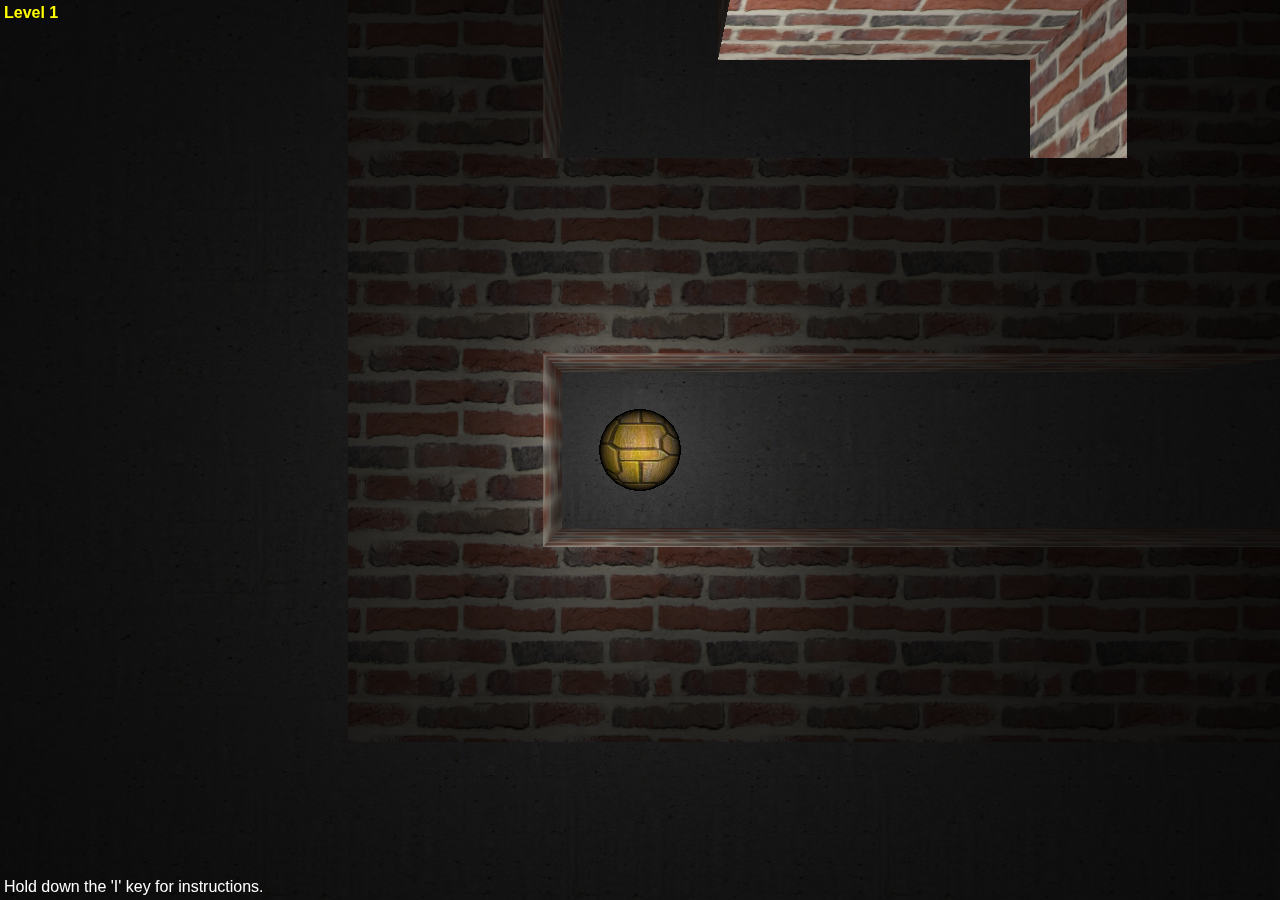
==== commit dd373cb8: "Add files via upload" ====
--- a/index.html
+++ b/index.html
@@ -1,411 +1,372 @@
-<!DOCTYPE html>
-<html lang="en">
-    <head>
-        <meta charset="utf-8">
-        <title>Anusha B</title>
-        <link rel="image/x-icon"  href="img/icon.ico">
-        <link rel="shortcut icon"  href="img/icon.ico">
-       
-        
-        
-        <link href="https://fonts.googleapis.com/css2?family=Montserrat:wght@300;400;500;600;700&display=swap" rel="stylesheet">
-
-        
-        <link href="https://stackpath.bootstrapcdn.com/bootstrap/4.4.1/css/bootstrap.min.css" rel="stylesheet">
-        <link href="https://cdnjs.cloudflare.com/ajax/libs/font-awesome/5.10.0/css/all.min.css" rel="stylesheet">
-        <link href="lib/animate/animate.min.css" rel="stylesheet">
-        <link href="lib/owlcarousel/assets/owl.carousel.min.css" rel="stylesheet">
-        <link href="lib/lightbox/css/lightbox.min.css" rel="stylesheet">
-        <link rel="stylesheet" href="https://cdnjs.cloudflare.com/ajax/libs/font-awesome/4.7.0/css/font-awesome.min.css">
-        
-        <link href="css/style.css" rel="stylesheet">
-    </head>
-
-    <body data-spy="scroll" data-target=".navbar" data-offset="51">
-        \
-        <div class="navbar navbar-expand-lg bg-light navbar-light">
-            <div class="container-fluid">
-                <a href="index.html" class="navbar-brand">Anusha B</a>
-                <button type="button" class="navbar-toggler" data-toggle="collapse" data-target="#navbarCollapse">
-                    <span class="navbar-toggler-icon"></span>
-                </button>
-
-                <div class="collapse navbar-collapse justify-content-between" id="navbarCollapse">
-                    <div class="navbar-nav ml-auto">
-                        <a href="#home" class="nav-item nav-link active">Home</a>
-                        <a href="#about" class="nav-item nav-link">About</a>
-                        <a href="#service" class="nav-item nav-link">Achievements</a>
-                        <a href="#review" class="nav-item nav-link">Internship</a> 
-                        <a href="#experience" class="nav-item nav-link">Education</a>
-                        <a href="#portfolio" class="nav-item nav-link">projects</a>
-                        <a href="#team" class="nav-item nav-link">Certificates</a>
-                        <a href="#blog" class="nav-item nav-link">Hobbies</a>
-                        <a href="#contact" class="nav-item nav-link">Contact</a>
-                    </div>
-                </div>
-            </div>
-        </div>
-        
-
-
-        
-        <div class="hero" id="home">
-            <div class="container-fluid">
-                <div class="row align-items-center">
-                    <div class="col-sm-12 col-md-6">
-                        <div class="hero-content">
-                            <div class="hero-text">
-                                <p>Hi I'm</p>
-                                <h1>Anusha</h1>
-                                <h2><ul class=" wow fadeInUp">
-                                    <li>Web Designer</li> 
-                                    <li>Web Developer </li> 
-                                    <li> java programer</li> 
-                                    <li>c progamer</li> 
-                                 </ul><h2>  
-                            </div>
-                            <div class="hero-btn">
-                              
-                                <a class="btn" href="">Contact Me</a>
-                            </div>
-                        </div>
-                    </div>
-                    <div class="col-sm-12 col-md-6 d-none d-md-block">
-                        <div class="hero-image">
-                            <img src="img/hero.png" alt="Hero Image">
-                        </div>
-                    </div>
-                </div>
-            </div>
-        </div>
-
-        <div class="about wow fadeInUp" data-wow-delay="0.1s" id="about">
-            <div class="container-fluid">
-                <div class="row align-items-center">
-                    <div class="col-lg-6">
-                        <div class="about-img">
-                            <img src="img/about.jpg" alt="Image" >
-                        </div>
-                    </div>
-                    <div class="col-lg-6">
-                        <div class="about-content">
-                            <div class="section-header text-left">
-                                <p>Learn About Me</p>
-                                <h2>4 Years Experience</h2>
-                            </div>
-                            <div class="about-text">
-                                <p>A highly dedicated learner and a driven individual. Passionate about technology and looking for a
-challenging career that will demand the best of professional ability in terms of technical and analytical skills.</p>
-                            </div>
-                            <div class="skills">
-                                <div class="skill-name">
-                                    <p>Web Design</p><p>85%</p>
-                                </div>
-                                <div class="progress">
-                                    <div class="progress-bar" role="progressbar" aria-valuenow="85" aria-valuemin="0" aria-valuemax="100"></div>
-                                </div>
-                                <div class="skill-name">
-                                    <p>Web Development</p><p>80%</p>
-                                </div>
-                                <div class="progress">
-                                    <div class="progress-bar" role="progressbar" aria-valuenow="80" aria-valuemin="0" aria-valuemax="100"></div>
-                                </div>
-                                <div class="skill-name">
-                                    <p>C programing</p><p>65%</p>
-                                </div>
-                                <div class="progress">
-                                    <div class="progress-bar" role="progressbar" aria-valuenow="65" aria-valuemin="0" aria-valuemax="100"></div>
-                                </div>
-                                <div class="skill-name">
-                                    <p>JAVA programing</p><p>55%</p>
-                                </div>
-                                <div class="progress">
-                                    <div class="progress-bar" role="progressbar" aria-valuenow="55" aria-valuemin="0" aria-valuemax="100"></div>
-                                </div>
-                            </div>
-                            <a class="btn" href="">Learn More</a>
-                        </div>
-                    </div>
-                </div>
-            </div>
-        </div>
-
-
-        <div class="banner wow zoomIn" data-wow-delay="0.1s">
-            <div class="container">
-                <div class="section-header text-center">
-                    <p>I Am Interested in</p>
-                    <h2>Getting A <span>Special</span> job</h2>
-                </div>
-                <div class="container banner-text">
-                    <p>
-                      I am a highly dedicated learner and a driven individual. Passionate about technology and looking for a challenging career that will demand the best of professional ability in terms of technical and analytical skills.
-                    </p>
-                    
-                </div>
-            </div>
-        </div>
-
-        <div class="service" id="service">
-            <div class="container">
-                <div class="section-header text-center wow zoomIn" data-wow-delay="0.1s">
-                    <p >Ahievements</p>
-                    
-                </div>
-                <div class="row">
-                    <div class="col-lg-6 wow fadeInUp" data-wow-delay="0.2s">
-                        <div class="service-item">
-                            <div class="service-icon">
-                                <i class="fas fa-medal"></i>
-                            </div>
-                            <div class="service-text">
-                                <h3>Sri.Narasimhaprasad memorial Gold Medal</h3>
-                                <p>NIE college  --2019
-                                    
-                                </p>
-                            </div>
-                        </div>
-                    </div>
-                    <div class="col-lg-6 wow fadeInUp" data-wow-delay="0.4s">
-                        <div class="service-item">
-                            <div class="service-icon">
-                                <i class="fas fa-medal"></i>
-                            </div>
-                            <div class="service-text">
-                                <h3>Sri.Harinath Gold Medal </h3>
-                                <p>
-                                    NIE college  --2019
-                                </p>
-                            </div>
-                        </div>
-                    </div>
-                    <div class="col-lg-6 wow fadeInUp" data-wow-delay="0.6s">
-                        <div class="service-item">
-                            <div class="service-icon">
-                                <i class="fas fa-medal"></i>
-                            </div>
-                            <div class="service-text">
-                                <h3>Prof.SAprameya memorial Gold Medal</h3>
-                                <p>
-                                    NIE college  --2019
-                                </p>
-                            </div>
-                        </div>
-                    </div>
-                    <div class="col-lg-6 wow fadeInUp" data-wow-delay="0.8s">
-                        <div class="service-item">
-                            <div class="service-icon">
-                                <i class="fa fa-bullhorn"></i>
-                            </div>
-                            <div class="service-text">
-                                <h3>First Place</h3>
-                                <p>
-                                    District Level Debate competition, Karnataka State Student Welfare Fund --2017 & 16
-                                </p>
-                            </div>
-                        </div>
-                    </div>
-                </div>
-            </div>
-        </div>
-
-
-        
-         <a href='https://www.kaynestechnology.net/en'><div class="testimonial wow fadeInUp" data-wow-delay="0.1s" id="review">
-            <div class="container">
-                <div class="testimonial-icon">
-                    <i class="fa fa-cogs"></i>
-                </div>
-                <div class="owl-carousel testimonials-carousel">
-                    <div class="testimonial-item">
-                        <div class="testimonial-img">
-                            <img src="img/kay.png" alt="Image">
-                        </div>
-                        <div class="testimonial-text">
-                           <h1>Kaynes technologies</h1>
-                               <h3>internship  (.march 2021 - april 2021.)</h3>
-                           <p>– Involved in all the aspects of Electronic Printed Circuit Board Assembly</p>
-                        </div>
-                    </div>
-                    
-                </div>
-            </div>
-        </div></a>
-
-
-        <div class="experience" id="experience">
-            <div class="container">
-                <header class="section-header text-center wow zoomIn" data-wow-delay="0.1s">
-                    <p>My knowledge</p>
-                    <h2>Education</h2>
-                </header>
-                <div class="timeline">
-                    <div class="timeline-item left wow slideInLeft" data-wow-delay="0.1s">
-                        <div class="timeline-text">
-                            <div class="timeline-date">present</div>
-                            <h2>B.E</h2>
-                            <h4>9.745 cgpa - Department 1st rank</h4>
-                            <p>
-                                The National Institute of Engineering, Mysuru, karnataka.
-                            </p>
-                        </div>
-                    </div>
-                    <div class="timeline-item right wow slideInRight" data-wow-delay="0.1s">
-                        <div class="timeline-text">
-                            <div class="timeline-date">2018</div>
-                            <h2>Senior Secondary</h2>
-                            <h4>97.17%</h4>
-                            <p>
-                                Marimallappa’s PU College (Karnataka PU Board) mysuru, karnataka.
-                            </p>
-                        </div>
-                    </div>
-                    <div class="timeline-item left wow slideInLeft" data-wow-delay="0.1s">
-                        <div class="timeline-text">
-                            <div class="timeline-date">2016</div>
-                            <h2>Secondary<h2>
-                            <h4>99.68% - state 3rd rank</h4>
-                            <p>Teresian Convent Girls High School, Mysuru, karnataka.</p>
-                            
-                        </div>
-                    </div>
-                    
-                </div>
-            </div>
-        </div>
-       
-                <div class="portfolio" id="portfolio">
-            <div class="container">
-                <div class="section-header text-center wow zoomIn" data-wow-delay="0.1s">
-                    <p>My Portfolio</p>
-                    <h2>My Excellent Portfolio</h2>
-                </div>
-                <div class="row">
-                    <div class="col-12">
-                        <ul id="portfolio-filter">
-                            <li data-filter="*" class="filter-active">All</li>
-                            <li data-filter=".filter-1">Web Design</li>
-                            <li data-filter=".filter-2">Simulations</li>
-                            <li data-filter=".filter-3">Minor projet</li>
-                        </ul>
-                    </div>
-                </div>
-                <div class="row portfolio-container">
-                    <div class="col-lg-4 col-md-6 col-sm-12 portfolio-item filter-1 wow fadeInUp" data-wow-delay="0.0s">
-                        <div class="portfolio-wrap">
-                            <div class="portfolio-img">
-                                <img src="img/portfolio-1.jpg" alt="Image">
-                            </div>
-                            <div class="portfolio-text">
-                                <h3>pongi</h3>
-                                <a class="btn" href="img/portfolio-1.jpg" data-lightbox="portfolio">+</a>
-                            </div>
-                        </div>
-                    </div>
-                    <div class="col-lg-4 col-md-6 col-sm-12 portfolio-item filter-2 wow fadeInUp" data-wow-delay="0.2s">
-                        <div class="portfolio-wrap">
-                            <div class="portfolio-img">
-                                <img src="img/portfolio-2.jpg" alt="Image">
-                            </div>
-                            <div class="portfolio-text">
-                                <h3>chongi</h3>
-                                <a class="btn" href="img/portfolio-2.jpg" data-lightbox="portfolio">+</a>
-                            </div>
-                        </div>
-                    </div>
-                   
-                    <div class="col-lg-4 col-md-6 col-sm-12 portfolio-item filter-1 wow fadeInUp" data-wow-delay="0.6s">
-                        <div class="portfolio-wrap">
-                            <div class="portfolio-img">
-                                <img src="img/portfolio-4.jpg" alt="Image">
-                            </div>
-                            <div class="portfolio-text">
-                                <h3>topmi</h3>
-                                <a class="btn" href="img/portfolio-4.jpg" data-lightbox="portfolio">+</a>
-                            </div>
-                        </div>
-                    </div>
-                    <div class="col-lg-4 col-md-6 col-sm-12 portfolio-item filter-2 wow fadeInUp" data-wow-delay="0.8s">
-                        <div class="portfolio-wrap">
-                            <div class="portfolio-img">
-                                <img src="img/portfolio-5.jpg" alt="Image">
-                            </div>
-                            <div class="portfolio-text">
-                                <h3>babul</h3>
-                                <a class="btn" href="img/portfolio-5.jpg" data-lightbox="portfolio">+</a>
-                            </div>
-                        </div>
-                    </div>
-                    <div class="col-lg-4 col-md-6 col-sm-12 portfolio-item filter-3 wow fadeInUp" data-wow-delay="1s">
-                        <div class="portfolio-wrap">
-                            <div class="portfolio-img">
-                                <img src="img/portfolio-6.jpg" alt="Image">
-                            </div>
-                            <div class="portfolio-text">
-                                <h3>dingy</h3>
-                                <a class="btn" href="img/portfolio-6.jpg" data-lightbox="portfolio">+</a>
-                            </div>
-                        </div>
-                    </div>
-                </div>
-            </div>
-        </div>
-       
-         <!-- Footer Start -->
-        <div class="footer wow fadeIn" data-wow-delay="0.3s">
-            <div class="container-fluid">
-                <div class="container">
-                    <div class="footer-info">
-                        <h2>Anusha B</h2>
-                        <h3>alanahalli, mysuru, karnataka.</h3>
-                         <div class="footer-social"><div class="footer-menu">
-                          <a href="href="tel:9019857187" target='_blank'><p><i class="fa fa-phone"></i>call me : 9019857187</p></a>
-                            <a href="mailto:anusha16102000@gmail.com" target='_blank'><p> <i class="fa fa-envelope"></i>  anusha16102000@gmail.com</p></a>
-                        </div>
-                       
-                            
-                      
-                            <a href="https://join.skype.com/invite/xIB7ekqmcqmt" target='_blank'><i class="fab fa-skype" ></i></a>
-                            <a href="https://wa.me/919019857187" target='_blank'><i class="fa fa-whatsapp" ></i></a>
-                            <a href="https://www.linkedin.com/in/anusha16102000" target='_blank'><i class="fab fa-linkedin-in"></i></a>
-                        
-                    </div>
-                </div>
-                <div class="container copyright">
-                    <p>&copy; <a href="#">Anusha</a>, All Right Reserved 2022</p>
-                </div>
-            </div>
-        </div>
-        <!-- Footer End -->
-        
-        
-        
-        <!-- Back to top button -->
-        <a href="#" class="btn back-to-top"><i class="fa fa-chevron-up"></i></a>
-        
-        
-        <!-- Pre Loader -->
-        <div id="loader" class="show">
-            <div class="loader"></div>
-        </div>
-
-        
-        <!-- JavaScript Libraries -->
-        <script src="https://code.jquery.com/jquery-3.4.1.min.js"></script>
-        <script src="https://stackpath.bootstrapcdn.com/bootstrap/4.4.1/js/bootstrap.bundle.min.js"></script>
-        <script src="lib/easing/easing.min.js"></script>
-        <script src="lib/wow/wow.min.js"></script>
-        <script src="lib/waypoints/waypoints.min.js"></script>
-        <script src="lib/typed/typed.min.js"></script>
-        <script src="lib/owlcarousel/owl.carousel.min.js"></script>
-        <script src="lib/isotope/isotope.pkgd.min.js"></script>
-        <script src="lib/lightbox/js/lightbox.min.js"></script>
-        
-        <!-- Contact Javascript File -->
-        <script src="mail/jqBootstrapValidation.min.js"></script>
-        <script src="mail/contact.js"></script>
-
-        <!-- Template Javascript -->
-        <script src="js/main.js"></script>
-    </body>
-</html>
+<html>
+
+    <head>
+    
+        <script src='Box2dWeb.min.js'></script>
+        <script src="Three.js"></script>
+        <script src="keyboard.js"></script>
+        <script src="jquery.js"></script>
+        <script src="maze.js"></script>
+
+        <script>
+
+            var camera         = undefined, 
+                scene          = undefined, 
+                renderer       = undefined, 
+                light          = undefined,
+                mouseX         = undefined, 
+                mouseY         = undefined,
+                maze           = undefined, 
+                mazeMesh       = undefined,
+                mazeDimension  = 11,
+                planeMesh      = undefined,
+                ballMesh       = undefined,
+                ballRadius     = 0.25,
+                keyAxis        = [0, 0],
+                ironTexture    = THREE.ImageUtils.loadTexture('/ball.png'),
+                planeTexture   = THREE.ImageUtils.loadTexture('/concrete.png'),
+                brickTexture   = THREE.ImageUtils.loadTexture('/brick.png'),
+                gameState      = undefined,
+
+            // Box2D shortcuts
+                b2World        = Box2D.Dynamics.b2World,
+                b2FixtureDef   = Box2D.Dynamics.b2FixtureDef,
+                b2BodyDef      = Box2D.Dynamics.b2BodyDef,
+                b2Body		   = Box2D.Dynamics.b2Body,
+                b2CircleShape  = Box2D.Collision.Shapes.b2CircleShape,
+                b2PolygonShape = Box2D.Collision.Shapes.b2PolygonShape,
+                b2Settings     = Box2D.Common.b2Settings,
+                b2Vec2         = Box2D.Common.Math.b2Vec2,
+
+            // Box2D world variables 
+                wWorld         = undefined,
+                wBall          = undefined;
+
+            
+            function createPhysicsWorld() {
+                // Create the world object.
+                wWorld = new b2World(new b2Vec2(0, 0), true);
+
+                // Create the ball.
+                var bodyDef = new b2BodyDef();
+                bodyDef.type = b2Body.b2_dynamicBody;
+                bodyDef.position.Set(1, 1);
+                wBall = wWorld.CreateBody(bodyDef);
+                var fixDef = new b2FixtureDef();
+                fixDef.density = 1.0;
+                fixDef.friction = 0.0;
+                fixDef.restitution = 0.25;
+                fixDef.shape = new b2CircleShape(ballRadius);
+                wBall.CreateFixture(fixDef);
+
+                // Create the maze.
+                bodyDef.type = b2Body.b2_staticBody;
+                fixDef.shape = new b2PolygonShape();
+                fixDef.shape.SetAsBox(0.5, 0.5);
+                for (var i = 0; i < maze.dimension; i++) {
+                    for (var j = 0; j < maze.dimension; j++) {
+                        if (maze[i][j]) {
+                            bodyDef.position.x = i;
+                            bodyDef.position.y = j;
+                            wWorld.CreateBody(bodyDef).CreateFixture(fixDef);
+                        }
+                    }
+                }
+            }
+            
+            
+            function generate_maze_mesh(field) {
+                var dummy = new THREE.Geometry();
+                for (var i = 0; i < field.dimension; i++) {
+                    for (var j = 0; j < field.dimension; j++) {
+                        if (field[i][j]) {
+                            var geometry = new THREE.CubeGeometry(1,1,1,1,1,1);
+                            var mesh_ij = new THREE.Mesh(geometry);
+                            mesh_ij.position.x = i;
+                            mesh_ij.position.y = j;
+                            mesh_ij.position.z = 0.5;
+                            THREE.GeometryUtils.merge(dummy, mesh_ij);
+                        }
+                    }
+                }
+                var material = new THREE.MeshPhongMaterial({map: brickTexture});
+                var mesh = new THREE.Mesh(dummy, material)
+                return mesh;
+            }
+
+
+            function createRenderWorld() {
+
+                // Create the scene object.
+                scene = new THREE.Scene();
+
+                // Add the light.
+                light= new THREE.PointLight(0xffffff, 1);
+                light.position.set(1, 1, 1.3);
+                scene.add(light);
+                
+                // Add the ball.
+                g = new THREE.SphereGeometry(ballRadius, 32, 16);
+                m = new THREE.MeshPhongMaterial({map:ironTexture});
+                ballMesh = new THREE.Mesh(g, m);
+                ballMesh.position.set(1, 1, ballRadius);
+                scene.add(ballMesh);
+
+                // Add the camera.
+                var aspect = window.innerWidth/window.innerHeight;
+                camera = new THREE.PerspectiveCamera(60, aspect, 1, 1000);
+                camera.position.set(1, 1, 5);
+                scene.add(camera);
+
+                // Add the maze.
+                mazeMesh = generate_maze_mesh(maze);
+                scene.add(mazeMesh);
+
+                // Add the ground.
+                g = new THREE.PlaneGeometry(mazeDimension*10, mazeDimension*10, mazeDimension, mazeDimension);
+                planeTexture.wrapS = planeTexture.wrapT = THREE.RepeatWrapping;
+                planeTexture.repeat.set(mazeDimension*5, mazeDimension*5);
+                m = new THREE.MeshPhongMaterial({map:planeTexture});
+                planeMesh = new THREE.Mesh(g, m);
+                planeMesh.position.set((mazeDimension-1)/2, (mazeDimension-1)/2, 0);
+                planeMesh.rotation.set(Math.PI/2, 0, 0);
+                scene.add(planeMesh);                
+
+            }
+
+
+            function updatePhysicsWorld() {
+
+                // Apply "friction". 
+                var lv = wBall.GetLinearVelocity();
+                lv.Multiply(0.95);
+                wBall.SetLinearVelocity(lv);
+                
+                // Apply user-directed force.
+                var f = new b2Vec2(keyAxis[0]*wBall.GetMass()*0.25, keyAxis[1]*wBall.GetMass()*0.25);
+                wBall.ApplyImpulse(f, wBall.GetPosition());          
+                keyAxis = [0,0];
+
+                // Take a time step.
+                wWorld.Step(1/60, 8, 3);
+            }
+            
+
+            function updateRenderWorld() {
+
+                // Update ball position.
+                var stepX = wBall.GetPosition().x - ballMesh.position.x;
+                var stepY = wBall.GetPosition().y - ballMesh.position.y;
+                ballMesh.position.x += stepX;
+                ballMesh.position.y += stepY;
+
+                // Update ball rotation.
+                var tempMat = new THREE.Matrix4();
+                tempMat.makeRotationAxis(new THREE.Vector3(0,1,0), stepX/ballRadius);
+                tempMat.multiplySelf(ballMesh.matrix);
+                ballMesh.matrix = tempMat;
+                tempMat = new THREE.Matrix4();
+                tempMat.makeRotationAxis(new THREE.Vector3(1,0,0), -stepY/ballRadius);
+                tempMat.multiplySelf(ballMesh.matrix);
+                ballMesh.matrix = tempMat;
+                ballMesh.rotation.getRotationFromMatrix(ballMesh.matrix);
+                
+                // Update camera and light positions.
+                camera.position.x += (ballMesh.position.x - camera.position.x) * 0.1;
+                camera.position.y += (ballMesh.position.y - camera.position.y) * 0.1;
+                camera.position.z += (5 - camera.position.z) * 0.1;
+                light.position.x = camera.position.x;
+                light.position.y = camera.position.y;
+                light.position.z = camera.position.z - 3.7;
+            }
+
+
+            function gameLoop() {
+            
+                switch(gameState) {
+                
+                    case 'initialize':
+                        maze = generateSquareMaze(mazeDimension);
+                        maze[mazeDimension-1][mazeDimension-2] = false;
+                        createPhysicsWorld();
+                        createRenderWorld();
+                        camera.position.set(1, 1, 5);
+                        light.position.set(1, 1, 1.3);
+                        light.intensity = 0;
+                        var level = Math.floor((mazeDimension-1)/2 - 4);
+                        $('#level').html('Level ' + level);
+                        gameState = 'fade in';
+                        break;
+                        
+                    case 'fade in':
+                        light.intensity += 0.1 * (1.0 - light.intensity);
+                        renderer.render(scene, camera);
+                        if (Math.abs(light.intensity - 1.0) < 0.05) {
+                            light.intensity = 1.0;
+                            gameState = 'play'
+                        }
+                        break;
+
+                    case 'play':
+                        updatePhysicsWorld();
+                        updateRenderWorld();
+                        renderer.render(scene, camera);
+
+                        // Check for victory.
+                        var mazeX = Math.floor(ballMesh.position.x + 0.5);
+                        var mazeY = Math.floor(ballMesh.position.y + 0.5);
+                        if (mazeX == mazeDimension && mazeY == mazeDimension - 2) { 
+                            mazeDimension += 2;
+                            gameState = 'fade out';
+                        }
+                        break;
+                
+                    case 'fade out':
+                        updatePhysicsWorld();
+                        updateRenderWorld();
+                        light.intensity += 0.1 * (0.0 - light.intensity);
+                        renderer.render(scene, camera);
+                        if (Math.abs(light.intensity - 0.0) < 0.1) {
+                            light.intensity = 0.0;
+                            renderer.render(scene, camera);
+                            gameState = 'initialize'
+                        }
+                        break;
+                        
+                }
+            
+                requestAnimationFrame(gameLoop);
+
+            }
+
+
+            function onResize() {
+                renderer.setSize(window.innerWidth, window.innerHeight);
+                camera.aspect = window.innerWidth/window.innerHeight;
+                camera.updateProjectionMatrix();
+            }
+            
+
+            function onMoveKey(axis) {
+                keyAxis = axis.slice(0);
+            }
+
+            
+            jQuery.fn.centerv = function () {
+                wh = window.innerHeight;
+                h = this.outerHeight();
+                this.css("position", "absolute");
+                this.css("top", Math.max(0, (wh - h)/2) + "px");
+                return this;
+            }            
+
+            
+            jQuery.fn.centerh = function () {
+                ww = window.innerWidth;
+                w = this.outerWidth();
+                this.css("position", "absolute");
+                this.css("left", Math.max(0, (ww - w)/2) + "px");
+                return this;
+            }            
+
+            
+            jQuery.fn.center = function () {
+                this.centerv();
+                this.centerh();
+                return this;
+            }            
+
+            
+            $(document).ready(function() {
+
+                // Prepare the instructions.
+                $('#instructions').center();
+                $('#instructions').hide();
+                KeyboardJS.bind.key('i', function(){$('#instructions').show()}, 
+                                         function(){$('#instructions').hide()});
+    
+                // Create the renderer.
+                renderer = new THREE.WebGLRenderer();
+                renderer.setSize(window.innerWidth, window.innerHeight);
+                document.body.appendChild(renderer.domElement);
+
+                // Bind keyboard and resize events.
+                KeyboardJS.bind.axis('left', 'right', 'down', 'up', onMoveKey);
+                KeyboardJS.bind.axis('h', 'l', 'j', 'k', onMoveKey);
+                $(window).resize(onResize);
+                
+
+                // Set the initial game state.
+                gameState = 'initialize';
+                
+                // Start the game loop.
+                requestAnimationFrame(gameLoop);
+
+            })
+            
+            
+
+        </script>
+    
+        <style>
+        
+            body {
+                background: black;
+                margin: 0;
+                padding: 0;
+                font-family: 'Helvetica';
+            }
+            
+            #instructions {
+                background-color: rgba(0,0,0,0.75);
+                color: white;
+                text-align: center;
+                padding: 32px;
+                margin: 0px;
+                display: inline;
+                border: 2px solid white;
+            }
+
+            #help {
+                position: absolute;
+                left: 0px;
+                bottom: 0px;
+                padding: 4px;
+                color: white;   
+            }
+
+            #level {
+                position: absolute;
+                left: 0px;
+                top: 0px;
+                padding: 4px;
+                color: yellow;   
+                font-weight: bold;
+            }
+
+        </style>
+        
+    </head>
+    
+    <body>
+    
+    <div id='instructions'>
+        How to play Astray:
+        <br><br>
+        Use the arrow keys to move the ball and find the exit to the maze.
+        <br><br>
+        Vim trainees: h, j, k, l
+    </div>
+    
+    <div id='help'>
+        Hold down the 'I' key for instructions.
+    </div>
+
+    <div id='level'>
+        Level 1
+    </div>
+    
+    </body>
+
+</html>
+
